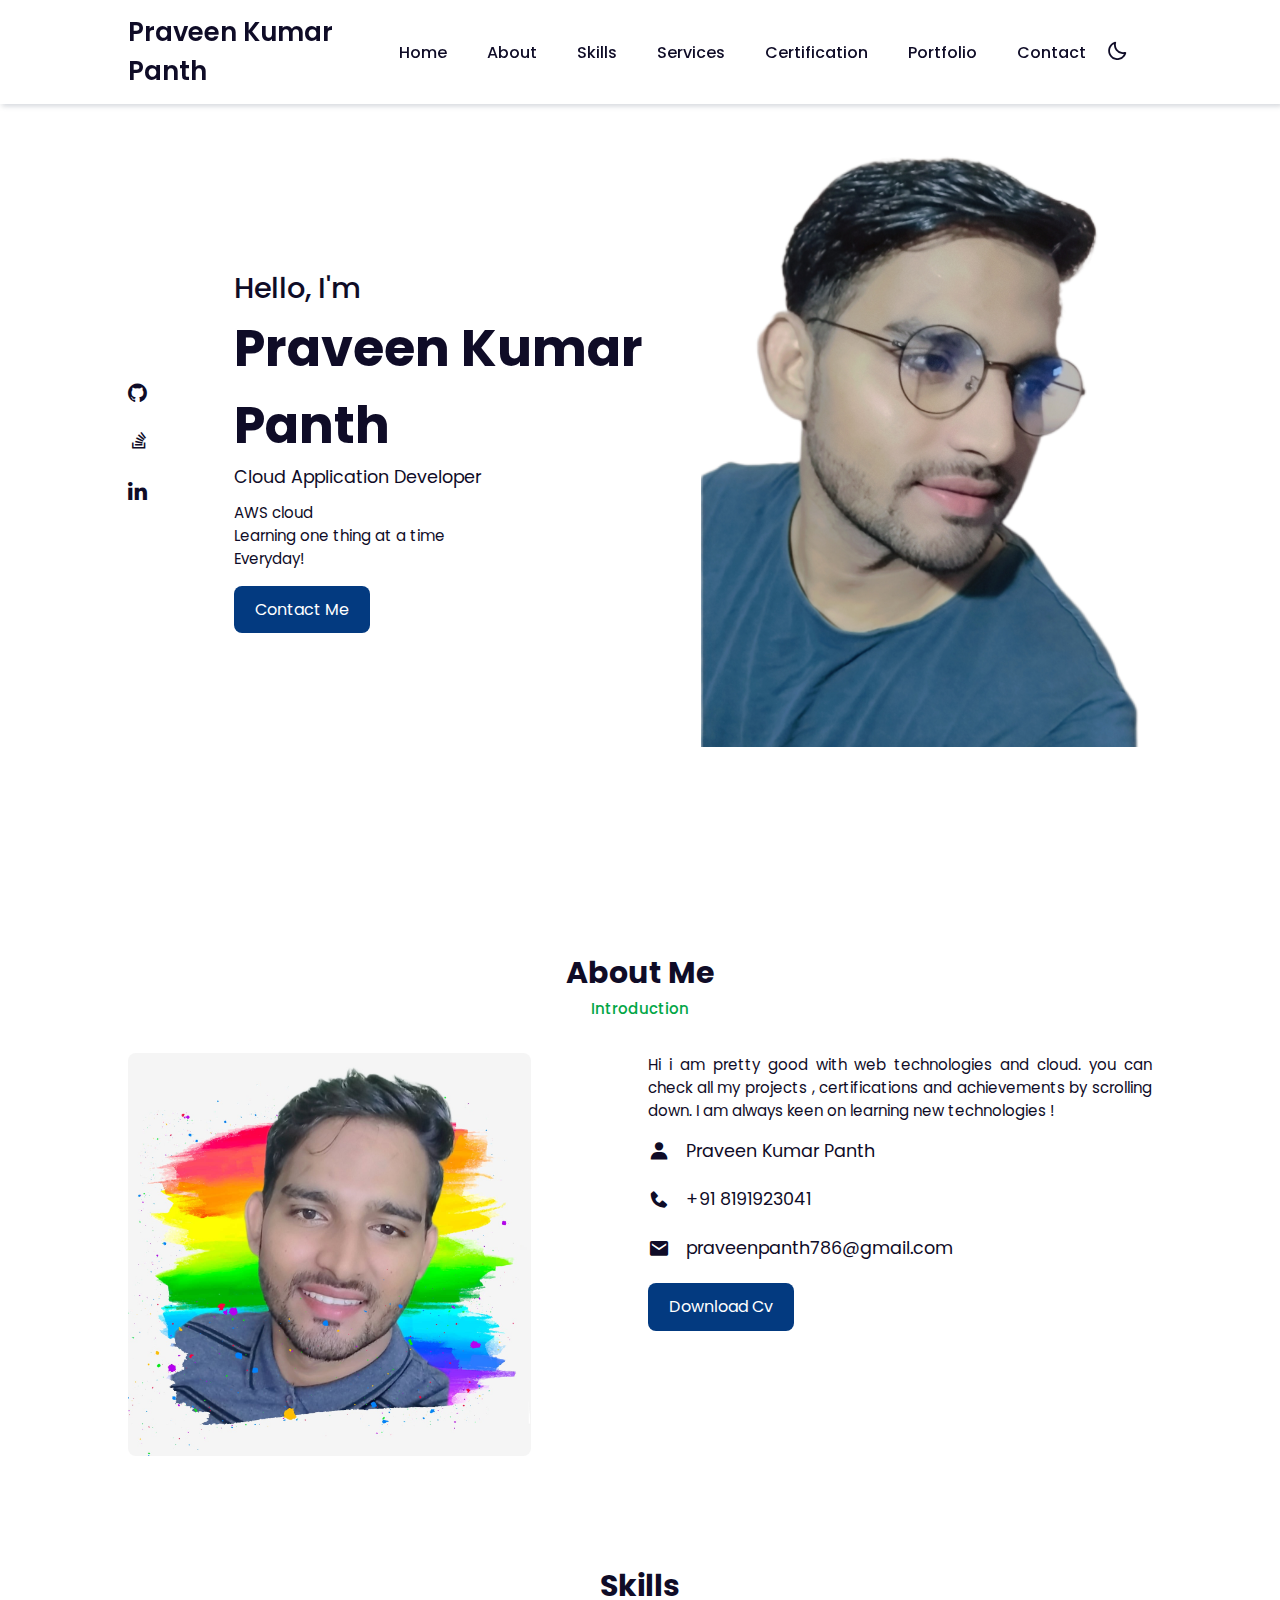
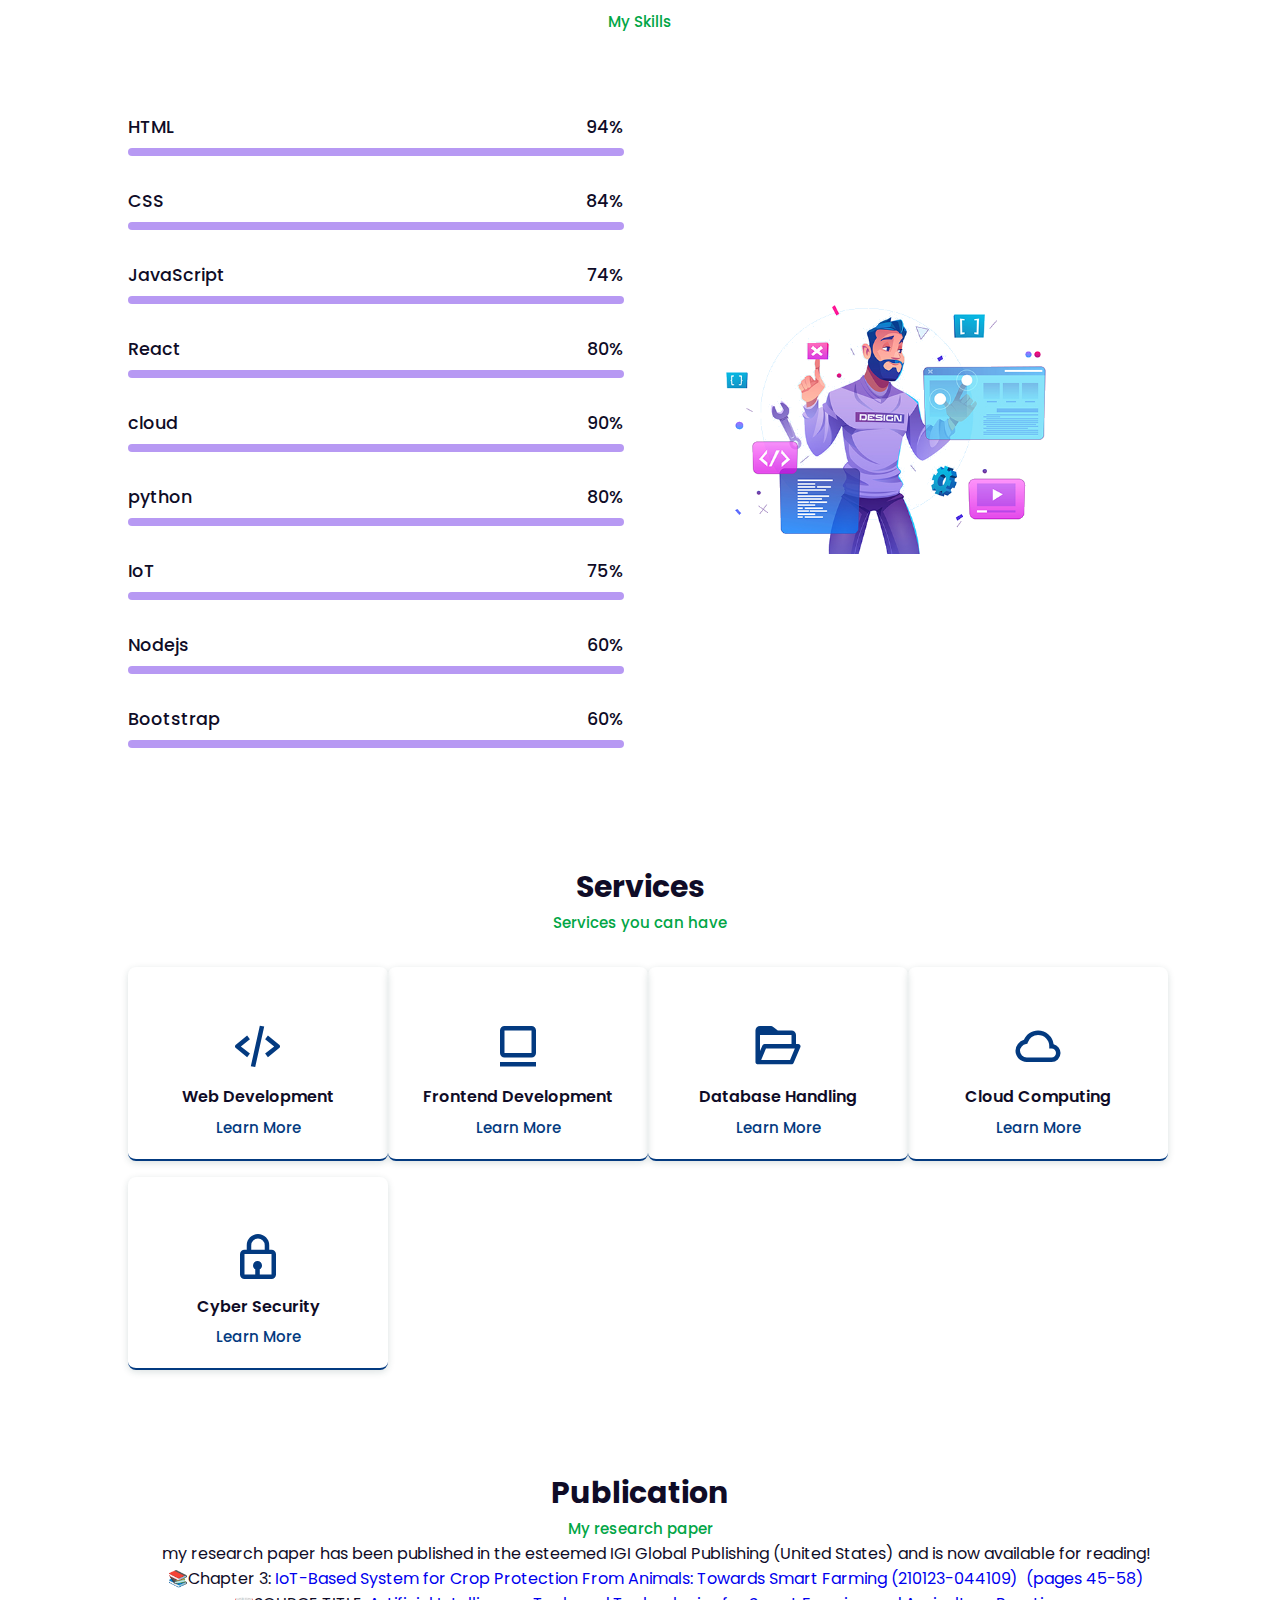
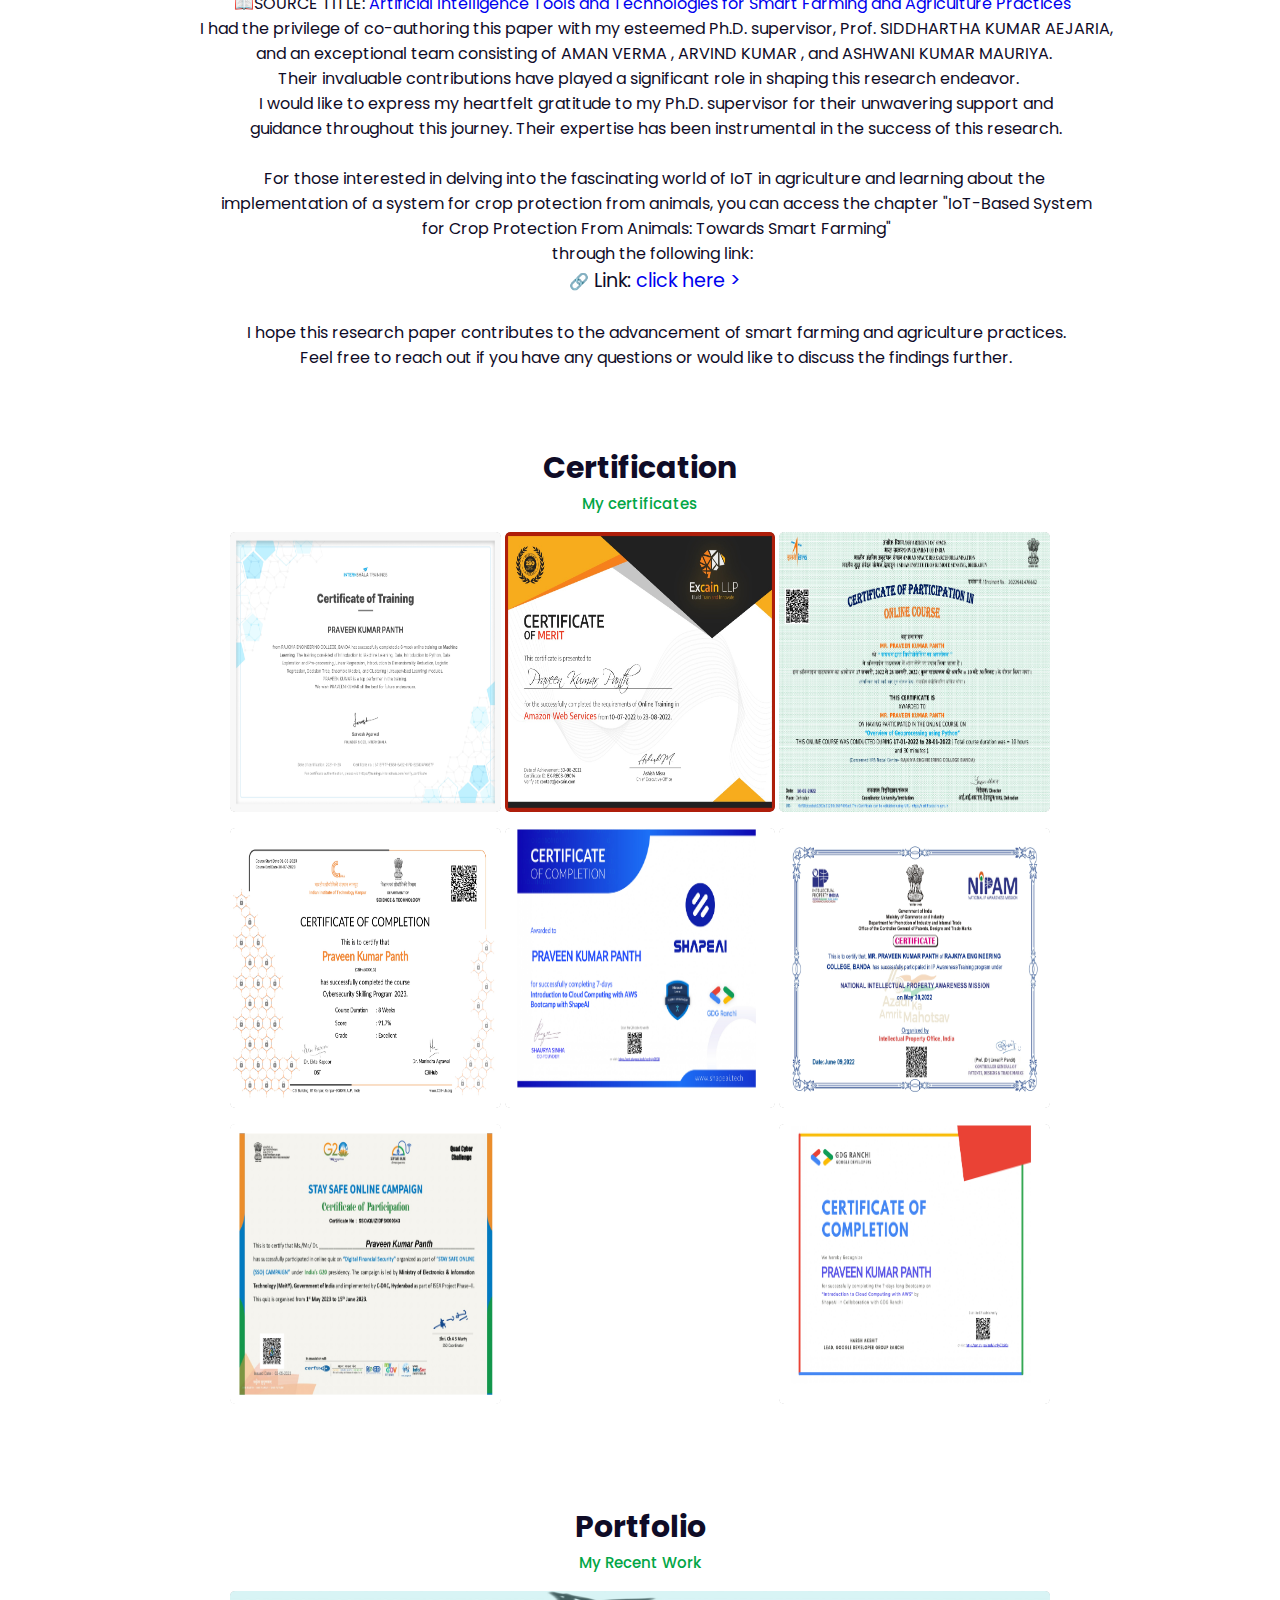
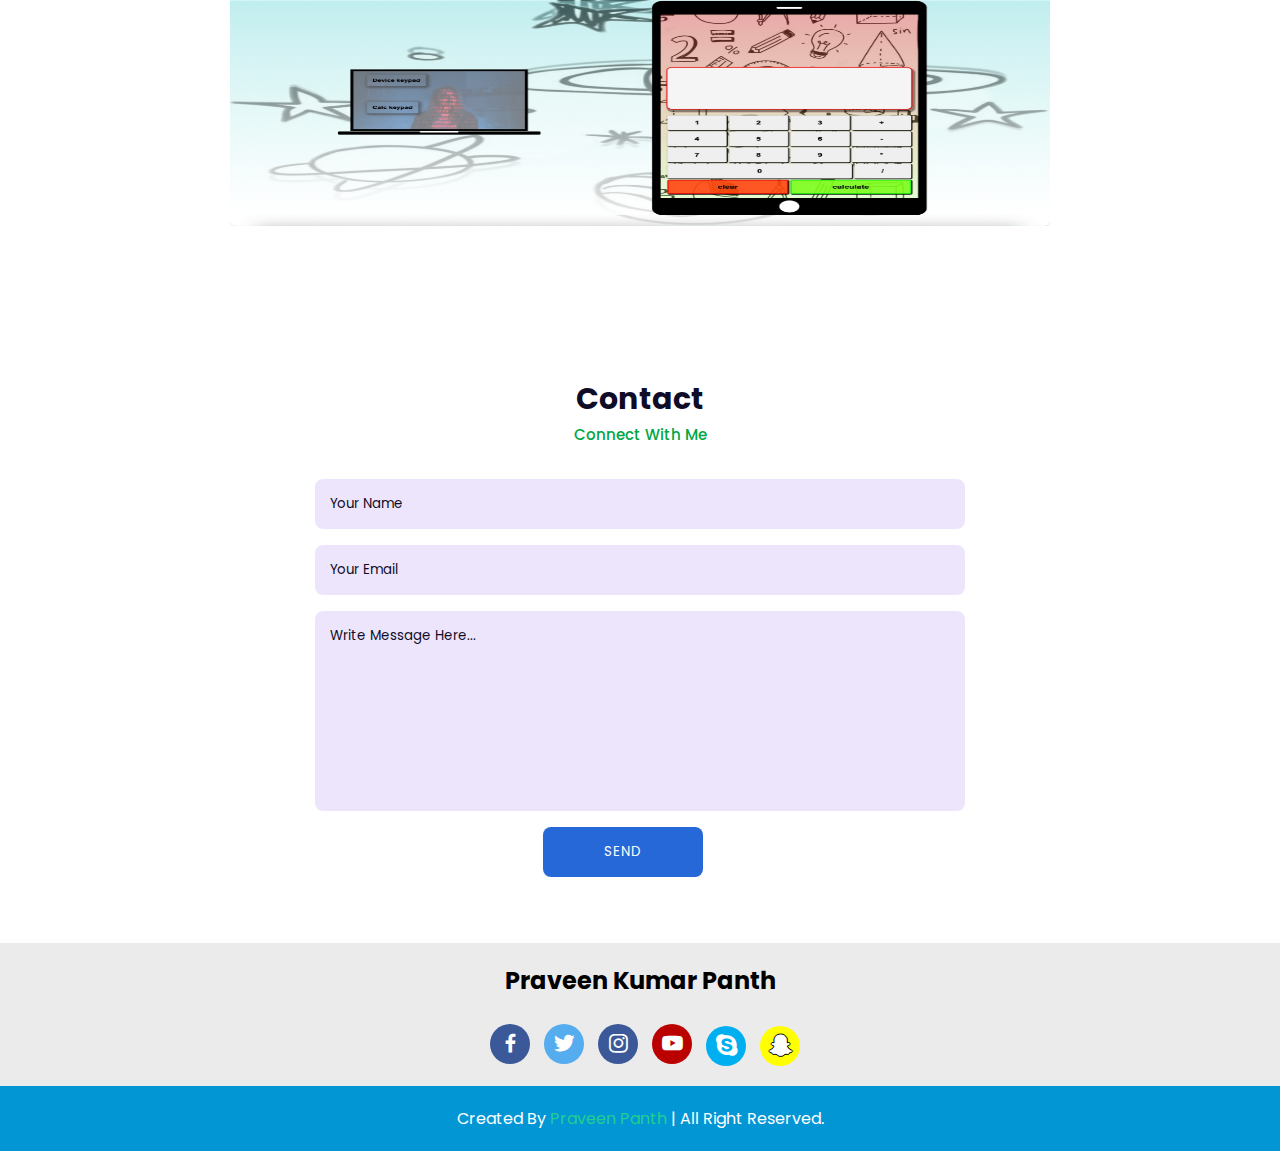
==== index.html @ 61c821ea "made some changes" ====
<!DOCTYPE html>
<html lang="en">

<head>
    <meta charset="UTF-8">
    <meta name="viewport" content="width=device-width, initial-scale=1.0">
    <title>Praveenpanth</title>
    <link rel="icon" href="logo.png" type="image/x-icon">
    <!-- Link To CSS -->
    <link rel="stylesheet" href="style.css">
    <!-- Box Icons -->
    <link rel="stylesheet" href="https://cdn.jsdelivr.net/npm/boxicons@latest/css/boxicons.min.css">
    <link rel="stylesheet" href="https://cdnjs.cloudflare.com/ajax/libs/font-awesome/4.7.0/css/font-awesome.min.css">

</head>

<body>
    <!-- Navbar -->
    <header>
        <a href="#" class="logo">Praveen Kumar Panth</a>

        <div class="bx bx-menu" id="menu-icon"></div>

        <ul class="navbar">
            <li><a href="#home">Home</a></li>
            <li><a href="#about">About</a></li>
            <li><a href="#skills">Skills</a></li>
            <li><a href="#services">Services</a></li>
            <!-- <li><a href="#publication">Publication</a></li> -->
            <li><a href="#certification">Certification</a></li>
            <li><a href="#portfolio">Portfolio</a></li>
            <li><a href="#contact">Contact</a></li>

            <div class="bx bx-moon" id="darkmode"></div>
            
        </ul>&nbsp;&nbsp;&nbsp;&nbsp;&nbsp;&nbsp;
        <!-- google translate -->
        <div id="google_translate_element">
            <script type="text/javascript">
                function googleTranslateElementInit() {
                new google.translate.TranslateElement({pageLanguage: 'en'}, 'google_translate_element');
            }
            </script><div/>
             <script type="text/javascript" src="//translate.google.com/translate_a/element.js?cb=googleTranslateElementInit"></script>
    </header>
    <!-- Home -->

    <section class="home" id="home">
        <div class="social">
            <a href="https://github.com/Praveenpanth786" target="_blank"><i class='fa fa-github'></i></a>
            <a href="https://stackoverflow.com/users/22591805/praveen-kumar-panth" target="_blank"><i
                    class='bx bxl-stack-overflow'></i></a>
            <a href="https://www.linkedin.com/in/praveen-panth-201a05214" target="_blank"><i
                    class='fa fa-linkedin'></i></a>
        </div>
        <div class="home-img">
            <img src="pp.png" alt="">
        </div>
        <div class="home-text">
            <span>Hello, I'm</span>
            <h1>Praveen Kumar Panth</h1>
            <h2>Cloud Application Developer</h2>
            <p>AWS cloud <br> Learning one thing at a time <br> Everyday!</p>
            <a href="#contact" class="btn">Contact Me</a>
        </div>

    </section>
    <!-- About -->
    <section class="about" id="about">
        <div class="heading">
            <h2>About Me</h2>
            <span>Introduction</span>
        </div>
        <!-- About Content -->
        <div class="about-container">
            <div class="about-img">
                <img src="dp.jpg" alt="">
            </div>
            <div class="about-text">
                <p>Hi i am pretty good with web technologies and cloud.
                    you can check all my projects , certifications and achievements by scrolling down.
                    I am always keen on learning new technologies ! </p>
                <div class="information">
                    <!-- Box 1 -->
                    <div class="info-box">
                        <i class='bx bxs-user'></i>
                        <span>Praveen Kumar Panth</span>
                    </div>
                    <!-- Box 2 -->
                    <div class="info-box">
                        <i class='bx bxs-phone'></i>
                        <span>+91 8191923041</span>
                    </div>
                    <!-- Box 3 -->
                    <div class="info-box">
                        <i class='bx bxs-envelope'></i>
                        <span>praveenpanth786@gmail.com</span>
                    </div>
                </div>
                <a href="praveen.pdf" download="" class="btn">Download Cv</a>
            </div>
        </div>
    </section>
    <!-- Skills -->
    <section class="skills" id="skills">
        <div class="heading">
            <h2>Skills</h2>
            <span>My Skills</span>
        </div>
        <!-- Skills Content -->
        <div class="skills-container">
            <div class="bars">
                <!-- Box 1 -->
                <div class="bars-box">
                    <h3>HTML</h3>
                    <span>94%</span>
                    <div class="light-bar"></div>
                    <div class="percent-bar html-bar "></div>
                </div>
                <!-- Box 2 -->
                <div class="bars-box">
                    <h3>CSS</h3>
                    <span>84%</span>
                    <div class="light-bar"></div>
                    <div class="percent-bar css-bar"></div>
                </div>
                <!-- Box 3 -->
                <div class="bars-box">
                    <h3>JavaScript</h3>
                    <span>74%</span>
                    <div class="light-bar"></div>
                    <div class="percent-bar js-bar"></div>
                </div>
                <!-- Box 4 -->
                <div class="bars-box">
                    <h3>React</h3>
                    <span>80%</span>
                    <div class="light-bar"></div>
                    <div class="percent-bar react-bar"></div>
                </div>
                <!-- Box 5 -->
                <div class="bars-box">
                    <h3>cloud</h3>
                    <span>90%</span>
                    <div class="light-bar"></div>
                    <div class="percent-bar sql-bar"></div>
                </div>
                 <!-- Box 6 -->
                 <div class="bars-box">
                    <h3>python</h3>
                    <span>80%</span>
                    <div class="light-bar"></div>
                    <div class="percent-bar react-bar"></div>
                </div>
                <div class="bars-box">
                    <h3>IoT</h3>
                    <span>75%</span>
                    <div class="light-bar"></div>
                    <div class="percent-bar mongo-bar"></div>
                </div>
                <div class="bars-box">
                    <h3>Nodejs</h3>
                    <span>60%</span>
                    <div class="light-bar"></div>
                    <div class="percent-bar node-bar"></div>
                </div>
               
                <div class="bars-box">
                    <h3>Bootstrap</h3>
                    <span>60%</span>
                    <div class="light-bar"></div>
                    <div class="percent-bar ruby-on-rails-bar"></div>
                </div>
            </div>
            <div class="skills-img">
                <img src="123.png" alt="">
            </div>
        </div>

    </section>
    <!-- Services -->
    <section class="services" id="services">
        <div class="heading">
            <h2>Services</h2>
            <span>Services you can have</span>
        </div>
        <div class="services-content">
            <!-- Box 1 -->
            <div class="services-box">
                <i class='bx bx-code-alt'></i>
                <h3>Web Development</h3>
                <a href="#">Learn More</a>
            </div>
            <!-- Box 2 -->
            <!--<div class="services-box">
                <i class='bx bx-server'></i>
                <h3>Backend Development</h3>
                <a href="#">Learn More</a>
            </div> -->
            <!-- Box 3 -->
            <div class="services-box">
                <i class='bx bx-card'></i>
                <h3>Frontend Development</h3>
                <a href="#">Learn More</a>
            </div>
            <!--Box 4 -->
            <div class="services-box">
                <i class='bx bx-folder-open'></i>
                <h3>Database Handling</h3>
                <a href="#">Learn More</a>
            </div>
            <!--Box 5 -->
            <div class="services-box">
                <i class='bx bx-cloud'></i>
                <h3>Cloud Computing</h3>
                <a href="#">Learn More</a>
            </div> 
            <!--Box 6-->
            <div class="services-box">
                <i class='bx bx-lock'></i>
                <h3>Cyber Security</h3>
                <a href="#">Learn More</a>
            </div>
        </div>
    </section>
    <!-- Praject Research  -->


    <section class="publication" id="publication">
        <div class="heading">
            <h2>Publication</h2>
            <span>My research paper </span>
        <!-- </div>
        <div class="project-container">
            <div class="project-img">
                <img src="research.jpg" alt="">
            </div> -->

        <div class="about-text">
        <pre>&nbsp;&nbsp;&nbsp;&nbsp;&nbsp;&nbsp;&nbsp;&nbsp;my research paper has been published in the esteemed IGI Global Publishing (United States) and is now available for reading!
        📚Chapter 3: <a href="https://www.igi-global.com/chapter/iot-based-system-for-crop-protection-from-animals/325568?camid=4v1/" target="_blank">IoT-Based System for Crop Protection From Animals: Towards Smart Farming (210123-044109)  (pages 45-58)</a>
        📖<u>SOURCE TITLE:</u> <a href="https://www.igi-global.com/book/artificial-intelligence-tools-technologies-smart/313957/" target="_blank"><u>Artificial Intelligence Tools and Technologies for Smart Farming and Agriculture Practices</a>  
        I had the privilege of co-authoring this paper with my esteemed Ph.D. supervisor, Prof. SIDDHARTHA KUMAR AEJARIA,
        and an exceptional team consisting of AMAN VERMA , ARVIND KUMAR , and ASHWANI KUMAR MAURIYA. 
        Their invaluable contributions have played a significant role in shaping this research endeavor.    
        I would like to express my heartfelt gratitude to my Ph.D. supervisor for their unwavering support and
        guidance throughout this journey. Their expertise has been instrumental in the success of this research.
            
        For those interested in delving into the fascinating world of IoT in agriculture and learning about the 
        implementation of a system for crop protection from animals, you can access the chapter "IoT-Based System
        for Crop Protection From Animals: Towards Smart Farming"
        through the following link:  
        🔗<big> Link: <a href="https://www.igi-global.com/chapter/iot-based-system-for-crop-protection-from-animals/325568?camid=4v1/" target="_blank">click here ></a></big> 
       
        I hope this research paper contributes to the advancement of smart farming and agriculture practices.
        Feel free to reach out if you have any questions or would like to discuss the findings further.
        </pre>
        


    <!-- Portfolio -->
    <section class="certification" id="certification">
        <div class="heading">
            <h2>Certification</h2>
            <span>My certificates</span>
        </div>
        <div class="certification-content">
            <div class="certification-img">
                <img src="Module1.jpg" alt="">
            </div>
            <div class="certification-img">
                <img src="Module2.jpg" alt="">
            </div>
            <div class="certification-img">
                <img src="Module3.jpg" alt="">
            </div>
            <div class="certification-img">
                <img src="Module4.jpg" alt="">
            </div>
            <div class="certification-img">
                <img src="Module5.jpg" alt="">
            </div>
            <div class="certification-img">
                <img src="Module6.jpg" alt="">
            </div>
            <div class="certification-img">
                <img src="Module7.jpg" alt="">
            </div>
            <div class="certification-img">
                <img src="Module8.jpg" alt="">
            </div>
        </div>
    </section>
    <section class="portfolio" id="portfolio">
        <div class="heading">
            <h2>Portfolio</h2>
            <span>My Recent Work</span>
        </div>
        <!-------------------------------------------------------------------------------->
        
        <!-- <div class="portfolio-content">
            <div class="portfolio-img">
                <img src="netflix.jpg" alt="">
                <div class="flip-info">
                    <h4>Netflix</h4>
                    <div class="techused">
                        <span>Tech used</span>
                        <p>React , Express , Node , Mongodb , Redux</p>
                    </div>
                    <div class="functionalities">
                        <span>Features</span>
                        <p>Login , Signup , Browse movies , Search movies , Stream movies</p>
                    </div>
                    <div class="livelink">
                        <span>Live link</span>
                        <a href="https://ayushkhadgi.github.io/Netflix-Frontend/" target="_blank">click here ></a>
                    </div>
                </div>
            </div>
            <div class="portfolio-img">
                <img src="weather.jpg" alt="">
                <div class="flip-info">
                    <h4>Weather</h4>
                    <div class="techused">
                        <span>Tech used</span>
                        <p>Reactjs , weatherAPI , autocompleteAPI , currentlocationI</p> -->
                    <!-- </div>
                    <div class="functionalities">
                        <span>Features</span>
                        <p>Weatherinfo , current location , Autocomplete</p>
                    </div>
                    <div class="livelink">
                        <span>Live link</span>
                        <a href="https://ayushkhadgi.github.io/WeatherApp/" target="_blank">click here ></a>
                    </div>
                </div>
            </div> -->
            <div class="portfolio-img">
                <img src="calc.jpg" alt="">
                <div class="flip-info">
                    <h4>Calculator</h4>
                    <div class="techused">
                        <span>Tech used</span>
                        <p> html , css , js</p>
                    </div>
                    <div class="functionalities">
                        <span>Features</span>
                        <p>Calculate , keyboards Type</p>
                    </div>
                    <div class="livelink">
                        <span>Live link</span>
                        <a href="https://praveenpanth786.github.io/Calculator/" target="_blank">click here ></a>
                    </div>
                </div>
            </div>
            <!------------------------------------------------------------------->
            <!-- <div class="portfolio-img">
                <img src="flight.jpg" alt="">
                <div class="flip-info">
                    <h4>Flight Widget</h4>
                    <div class="techused">
                        <span>Tech used</span>
                        <p>Reactjs , HTML , CSS , OPENSKY API</p>
                    </div>
                    <div class="functionalities">
                        <span>Features</span>
                        <p>Animations , Html , Css , React , js</p>
                    </div>
                    <div class="livelink">
                        <span>Live link</span>
                        <a href="https://abhishekgarfield.github.io/Flight-widget/" target="_blank">click here ></a>
                    </div>
                </div>
            </div>
            <div class="portfolio-img">
                <img src="chat.jpg" alt="">
                <div class="flip-info">
                    <h4>Chat app</h4>
                    <div class="techused">
                        <span>Tech used</span>
                        <p>Reactjs , css3 , jsx , streamchat ,nodejs ,expressjs</p>
                    </div>
                    <div class="functionalities">
                        <span>Features</span>
                        <p>Sign up , Login , Chat in a gaming group</p>
                    </div>
                    <div class="livelink">
                        <span>Live link</span>
                        <a href="https://abhishekgarfield.github.io/Chatting-app/" target="_blank">click here ></a>
                    </div>
                </div>
            </div>
            <div class="portfolio-img">
                <img src="employee.jpg" alt="">
                <div class="flip-info">
                    <h4>Employee portal</h4>
                    <div class="techused">
                        <span>Tech used</span>
                        <p>React , Express , Node , Mongodb , Redux </p>
                    </div>
                    <div class="functionalities">
                        <span>Features</span>
                        <p>Crud , Add employee , Remove employee , Update employee</p>
                    </div>
                    <div class="livelink">
                        <span>Live link</span>
                        <a href="https://garfieldemployee.netlify.app/" target="_blank">click here ></a>
                    </div>
                </div>
            </div>
            <div class="portfolio-img">
                <img src="h3logi.jpg" alt="">
                <div class="flip-info">
                    <h4>H3logisolutions</h4>
                    <div class="techused">
                        <span>Tech used</span>
                        <p>React , Express , Node , Mongodb , Redux </p>
                    </div>
                    <div class="functionalities">
                        <span>Features</span>
                        <p>Animations , Check website services</p>
                    </div>
                    <div class="livelink">
                        <span>Live link</span>
                        <a href="https://h3solutions.netlify.app/" target="_blank">click here ></a>
                    </div>
                </div>
            </div>
            <div class="portfolio-img">
                <img src="Zomato.jpg" alt="">
                <div class="flip-info">
                    <h4>Food order</h4>
                    <div class="techused">
                        <span>Tech used</span>
                        <p>React , Express , Node , Mongodb , Redux </p>
                    </div>
                    <div class="functionalities">
                        <span>Features</span>
                        <p>Find restaurants , Cousines , order cousines</p>
                    </div>
                    <div class="livelink">
                        <span>Live link</span>
                        <a href="https://abhishekgarfield.github.io/zomato_html/" target="_blank">click here ></a>
                    </div>
                </div>
            </div>
            <div class="portfolio-img">
                <img src="apple.jpg" alt="">
                <div class="flip-info">
                    <h4>Comercial website</h4>
                    <div class="techused">
                        <span>Tech used</span>
                        <p>React , Express , Node , Mongodb , Redux </p>
                    </div>
                    <div class="functionalities">
                        <span>Features</span>
                        <p>Light/dark mode , Browse various products , Product info , Create basket</p>
                    </div>
                    <div class="livelink">
                        <span>Live link</span>
                        <a href="https://abhishekgarfield.github.io/apple-react/" target="_blank">click here ></a>
                    </div>
                </div>
            </div>
            <div class="portfolio-img mobile ">
                <img src="tindernat.jpg" alt="">
                <div class="flip-info">
                    <h4>Tinder app</h4>
                    <div class="techused">
                        <span>Tech used</span>
                        <p>ReactNative , Express , Node , Mongodb , Redux </p>
                    </div>
                    <div class="functionalities">
                        <span>Features</span>
                        <p>Login , Signup , Swipe over users , Chat if match , Logout</p>
                    </div>
                    <div class="livelink">
                        <span>Repo link</span>
                        <a href="https://github.com/abhishekgarfield/Tinder-app" target="_blank">click here ></a>
                    </div>
                </div>
            </div>
            <div class="portfolio-img mobile ">
                <img src="DELIVEROO.jpg" alt="">
                <div class="flip-info">
                    <h4>Deliveroo</h4>
                    <div class="techused">
                        <span>Tech used</span>
                        <p>ReactNative , Express , Node , Mongodb , Redux </p>
                    </div>
                    <div class="functionalities">
                        <span>Features</span>
                        <p>select Restaurant , Add items to cart , Rmove from cart , Create bill</p>
                    </div>
                    <div class="livelink">
                        <span>Repo link</span>
                        <a href="https://github.com/abhishekgarfield/Deliveroo" target="_blank">click here ></a>
                    </div>
                </div>
            </div>
            <div class="portfolio-img mobile">
                <img src="UBER.jpg" alt="">
                <div class="flip-info">
                    <h4>Uber</h4>
                    <div class="techused">
                        <span>Tech used</span>
                        <p>ReactNative , Express , Node , Mongodb , Redux , Autocomplete api , Routing api</p>
                    </div>
                    <div class="functionalities">
                        <span>Features</span>
                        <p>Search locations , Autocomplete , Routing , Calculate bill</p>
                    </div>
                    <div class="livelink">
                        <span>Repo link</span>
                        <a href="https://github.com/abhishekgarfield/Uber-app" target="_blank">click here ></a>
                    </div>
                </div>
            </div> -->

        </div>
    </section>
    <!-- Contact -->
    <section class="contact" id="contact">
        <div class="heading">
            <h2>Contact</h2>
            <span>Connect With Me</span>
        </div>
        <div class="contact-form">
            <form action="https://sheetdb.io/api/v1/m3zalddv3abjw" method="post" id="sheetdb-form">
                <input type="text" placeholder="Your Name" required name="data[name]">
                <input type="email" name="data[email]" required placeholder="Your Email">
                <textarea cols="30" name="data[message]" required rows="10"
                    placeholder="Write Message Here..."></textarea>
                <input type="submit" value="Send" class="contact-button" name="submit">
                <p></p>
            </form>
        </div>
    </section>
    <!-- Footer -->
    <div class="footer">
        <h2>Praveen Kumar Panth</h2>
        <div class="footer-social">
            <a href="https://www.facebook.com/praveenpanth?mibextid=ZbWKwL" target="_blank"><i class='bx bxl-facebook'
                    style="background-color: #3B5998;color: white;"></i></a>
            <a href="https://twitter.com/Praveenpanth123" target="_blank"><i class='bx bxl-twitter'
                    style="background-color: #55ACEE ;color: white "></i></a>
            <a href="https://www.instagram.com/praveen.panth_official/" target="_blank"><i class='bx bxl-instagram'
                    style="background-color: #3B5998 ;color: white "></i></a>
            <a href="https://www.youtube.com/channel/UCRIQGNTkTnRC8omRGvKH7xw" target="_blank"><i class='bx bxl-youtube'
                    style="background-color: #bb0000 ;color: white "></i></a>
            <a href="https://join.skype.com/invite/vh19Vdk0cRmK" target="_blank"><i class='fa fa-skype'
                    style="background-color: #00aff0 ;color: white "></i></a>
            <a href="https://www.snapchat.com/add/praveenpanth786?share_id=feD-LkiJv2k&locale=en-IN"
                target="_blank"><i class='fa fa-snapchat-ghost'
                    style="background-color: yellow;color: white;text-shadow: -1px 0 black, 0 1px black, 1px 0 black, 0 -1px black;"
                    target="_blank"></i></a>
        </div>

    </div>
    <!-- Copyright  -->
    <div class="copyright">
        <p>Created By <a href="">Praveen Panth</a> | All Right Reserved.</p>
    </div> 



    <!-- Link To JS -->
    <script src="script.js" type="application/javascript"></script>
</body>

</html>
---- style.css ----
/* Google Fonts */
@import url("https://fonts.googleapis.com/css2?family=Poppins:wght@200;300;400;500;600;700&display=swap");
* {
  margin: 0;
  padding: 0;
  box-sizing: border-box;
  list-style: none;
  text-decoration: none;
  scroll-behavior: smooth;
  scroll-padding-top: 2rem;
  font-family: "Poppins", sans-serif;
}
:root {
  --main-color: #033a80;
  --bg-color: #fff;
  --text-color: #0f0c27;
  --hover: hsl(260, 100%, 51%);
 
  --big-font: 3.2rem;
  --medium-font: 1.8rem;
  --p-font: 0.941rem;
}
section {
  padding: 50px 10%;
}
body.active {
  --text-color: #fff;
  --bg-color: #0f0c27;
}
body {
  background: var(--bg-color);
  color: var(--text-color);
}
*::selection {
  color: var(--bg-color);
  background: var(--main-color);
}
.heading {
  text-align: center;
}
.heading h2 {
  font-size: 30px;
}
 
.heading span {
  font-size: var(--p-font);
  color: rgb(2, 166, 70);
}
header {
  position: fixed;
  width: 100%;
  top: 0;
  right: 0;
  z-index: 1000;
  display: flex;
  align-items: center;
  justify-content: space-between;
  background: var(--bg-color);
  padding: 13px 10%;
  transition: 0.2s;
  box-shadow: -3px -3px 7px #ffffff73,
				2px 2px 5px rgba(94, 104, 121, 0.288);
}
header.shadow {
  box-shadow: 0 0 4px rgb(14 55 54 / 15%);
}
.logo {
  font-size: 1.61rem;
  font-weight: 600;
  color: var(--text-color);
}
.navbar {
  display: flex;
}
.navbar a {
  font-size: 1rem;
  padding: 10px 20px;
  color: var(--text-color);
  font-weight: 500;
}
.navbar a:hover {
  color: var(--hover);
}
#menu-icon {
  font-size: 25px;
  cursor: pointer;
  z-index: 10001;
  display: none;
}
#darkmode {
  font-size: 22px;
  cursor: pointer;
}
#google_translate_element { 
  font-size: 20px;
  cursor: pointer;
  z-index: 500;
  display: smaller;
}
.home {
  position: relative;
  width: 100%;
  min-height: 100vh;
  display: grid;
  grid-template-columns: 0.2fr 1fr 1fr;
  align-items: center;
  gap: 1rem;
}
.home-img {
  order: 3;
}
.home-img img {
  width: 100%;
}
.home-text span {
  font-size: var(--medium-font);
  font-weight: 500;
}
.home-text h1 {
  font-size: var(--big-font);
}
.home-text h2 {
  font-size: 1.1rem;
  font-weight: 400;
}
.home-text p {
  font-size: var(--p-font);
  font-weight: 400;
  margin: 0.7rem 0 1rem;
}
.social {
  display: flex;
  flex-direction: column;
}
.social a {
  margin-bottom: 1rem;
  font-size: 22px;
  color: var(--text-color);
}
.social a:hover {
  color: var(--hover);
}
.btn {
  display: inline-block;
  background: var(--main-color);
  color: #fff;
  padding: 0.7rem 1.3rem;
  border-radius: 0.5rem;
}
.btn:hover {
  background: var(--hover);
}
 

.about-container {
  display: grid;
  grid-template-columns: repeat(2, 1fr);
  gap: 1rem;
  margin-top: 2rem;
}
 
.about-img img {
  width: 80%;
  border-radius: 0.5rem;
}
.about-text p {
  font-size: var(--p-font);
  font-weight: 400;
  text-align: justify;
}
.information {
  margin: 1rem 0 1.4rem;
}
.information .info-box {
  display: flex;
  align-items: center;
  margin-bottom: 1.4rem;
}
.information .info-box .bx {
  font-size: 22px;
}
.information .info-box span {
  font-weight: 400;
  margin-left: 1rem;
}
.skills-container {
  display: grid;
  grid-template-columns: repeat(2, 1fr);
  align-items: center;
  gap: 2rem;
  margin-top: 4rem;
}
.skills-img img {
  width: 80%;
  padding-left: 4rem;
  object-position: center;
}
.bars-box {
  position: relative;
  display: flex;
  justify-content: space-between;
  align-items: center;
  padding: 1rem 0;
  margin-bottom: 1rem;
}
.bars-box h3,
span {
  font-size: 1.1rem;
  font-weight: 500;
}
.light-bar {
  position: absolute;
  bottom: 0;
  left: 0;
  width: 100%;
  height: 0.5rem;
  background: hsla(260, 100%, 44%, 0.4);
  border-radius: 0.5rem;
}
.percent-bar {
  position: absolute;
  bottom: 0;
  left: 0;
  height: 0.5rem;
  background: var(--main-color);
  border-radius: 0.5rem;
}
@keyframes percent{
  0%{width: 0%;}
  50%{width: 30%;}
  100%{width:94%;}
}
@keyframes percent1{
  0%{width: 0%;}
  50%{width: 30%;}
  100%{width:84%;}
}
@keyframes percent2{
  0%{width: 0%;}
  50%{width: 30%;}
  100%{width:74%;}
}
@keyframes percent3{
  0%{width: 0%;}
  50%{width: 30%;}
  100%{width:80%;}
}
@keyframes percent4{
  0%{width: 0%;}
  50%{width: 30%;}
  100%{width:70%;}
}
@keyframes percent5{
  0%{width: 0%;}
  50%{width: 25%;}
  100%{width:90%;}
}
@keyframes percent6{
  0%{width: 0%;}
  50%{width: 30%;}
  100%{width:70%;}
}
@keyframes percent7{
  0%{width: 0%;}
  50%{width: 30%;}
  100%{width:60%;}
}
@keyframes percent8{
  0%{width: 0%;}
  50%{width: 30%;}
  100%{width:60%;}
}
@keyframes percent9{
  0%{width: 0%;}
  50%{width: 30%;}
  100%{width:60%;}
}
.activebar
{
  animation-timing-function:linear;
  animation-duration: 2s;
  animation-iteration-count: 1;
  transition: 0.2s all;
  animation-fill-mode: forwards;
}

.services-content {
  display: grid;
  grid-template-columns: repeat(auto-fit, minmax(200px, auto));
  justify-content: center;
  gap: 1rem;
  margin-top: 2rem;
}
.services-box {
  padding: 20px;
  width: 260px;
  transition: 0.1s all;
  display: flex;
  flex-direction: column;
  align-items: center;
  text-align: center;
  border-radius: 0.5rem;
  border-bottom: 2px solid var(--main-color);
  box-shadow: 0 2px 7px rgb(14 55 54 / 15%);
}
.services-box:hover{
 background-color: #02225a;
 
}

.services-box h3 {
  font-size: 1rem;
  font-weight: 600;
  margin: 0.7rem 0 0.4rem;
}
.services-box:hover h3{
  color: #fff;
}
.services-box .bx {
  padding-top: 2rem;
  font-size: 54px;
  color: var(--main-color);
}
.services-box:hover .bx{
  color: #22cf91;
}
.services-box a {
  color: var(--main-color);
  font-size: var(--p-font);
  font-weight: 500;
}
.services-box:hover a{
  color: #8b8a8f;
}

/* .project-container {
  display: grid;
  grid-template-columns: repeat(2, 1fr);
  gap: 1rem;
  margin-top: 2rem;
} */
 
/* .project-img img {
  width: 90%;
  border-radius: 1.5rem;
} */
/* .about-text p {
  font-size: var(--p-font);
  font-weight: 400;
  text-align: justify;
} */



.portfolio-content ,.certification-content{
  display: flex;
 
 flex-direction: row;
 flex-wrap: wrap;
 justify-content: space-between;
  position: relative;
  
}
.portfolio-img , .certification-img {
  display: flex;
  height: auto;
 min-height: 235px;
  flex:0 0 33%;
  border-radius: 0.5rem;
  margin-top: 1rem;
  position: relative;
  perspective: 1000px;
  text-align: center;
  border-radius: 5px;
  transition: transform 0.6s;
  transform-style: preserve-3d;
}

.techused{
  display: flex;
  flex-direction: row;
  text-align: left;
  color: var( white);
}
.techused span{
  display: flex;
  flex: 0 0 30%;
  margin: 0rem;
  
  color: #0cea99;
}
.livelink ,.functionalities{
  display: flex;
  flex-direction: row;
  color: var( white);
  text-align: left;
  margin-top: 10px;
}
.livelink span ,.functionalities span{
  display: flex;
  flex: 0 0 30%;  color: #0af19c;
  font-weight: 500;
  margin: 0rem;
}
.livelink a{
  color: rgb(14, 199, 216);
  display: flex;
  align-items: center;
}
.flip-info h4{
  font-size: 20px;
  margin-bottom: 10px;
}



.certification-img {
  min-height: 280px;
  overflow: hidden;
}
.mobile{
  display: flex;
  min-height: 700px;
}
.portfolio-img.mobile img{
  display: flex;
  margin: auto;
}
.portfolio-img img , .certification-img img{
  width: 100%;
  height: 100%;
  border-radius: 5px;
  display: block;
  background-color: #bbb;
  backface-visibility: hidden;
  position: absolute;
}
.portfolio-img .flip-info{
  width: 100%;
  height: 100%;
  border-radius: 5px;
  padding: 10px 20px;
  display: flex;
  flex-direction: column;
  position: absolute;
  -webkit-backface-visibility: hidden;
  backface-visibility: hidden;
  background-color: #1e69cb;
  color: white;
  transform: rotateY(180deg);
}
.certification-img img:hover{
  transform: scale(1.1);
  transition: 1s;
  cursor: pointer;
}
.portfolio-img:hover{
  transform: rotateY(180deg);
}
.contact-form {
  display: grid;
  place-items: center;
  margin-top: 2rem;
}
.contact-form form {
  display: flex;
  flex-direction: column;
  width: 650px;
}
form input,
textarea {
  padding: 15px;
  border-radius: 0.5rem;
  width: 100%;
  border: none;
  outline: none;
  background: hsla(260, 100%, 44%, 0.1);
  margin-bottom: 1rem;
  color: var(--text-color);
}
form input::placeholder,
textarea::placeholder {
  color: var(--text-color);
}
form textarea {
  resize: none;
  height: 200px;
}
.contact-button {
  width: 160px;
  cursor: pointer;
  background: #2768d9;
  color: #fff;
  justify-content: center;
  text-transform: uppercase;
  letter-spacing: 1px;
  margin-left: 35%;
}
.contact-button:hover {
  background: var(--hover);
}
.footer {
  display: grid;
  place-items: center;
  padding: 20px;
  background: #ebebeb;
  color: #000;
}
.footer h2 {
  font-size: 1.5rem;
  margin-bottom: 1.6rem;
}
.footer-social a i{
  color: rgb(10, 26, 208);
  font-size: 25px;
  margin-left: 10px;
  text-align: center;
  line-height: 40px;
  background-color: #fff;
  border-radius: 50%;
  width: 40px;
  height: 40px;
  transition: 0.3s all;
}
.footer-social a i:hover{
  transform: scale(1.1);
  
}
.copyright {
  padding: 20px;
  background: rgb(2, 150, 213);
  text-align: center;
  color: #fff;
}
.copyright a{
  color: #22cf91;
}
.flip-info :nth-of-type(div)
{
  background-color: #22cf91;
}
/* Making Responsive */
@media (max-width: 991px) {
  header {
    padding: 18px 4%;
  }
  .portfolio-content .portfolio-img ,.certification-content .certification-img{
    flex: 0 0 49%;
   }
  section {
    padding: 50px 4%;
  }
}
@media (max-width: 881px) {
  :root {
    --big-font: 2.7rem;
    --medium-font: 1.4rem;
  }
}
@media (max-width: 768px) {
  :root {
    --big-font: 2.4rem;
    --medium-font: 1.2rem;
  }
  header {
    padding: 11px 4%;
  }
  .portfolio-content,.certification-content{
    justify-content: center;
  }
  .portfolio-content .portfolio-img ,.certification-content .certification-img{
    flex: 0 0 45%;
   }
  #menu-icon {
    display: initial;
    color: var(--text-color);
  }
  header .navbar {
    position: absolute;
    top: -500px;
    left: 0;
    right: 0;
    display: flex;
    flex-direction: column;
    background: var(--bg-color);
    box-shadow: 0 4px 4px rgb(0 0 0 / 10%);
    transition: 0.2s ease;
    text-align: center;
  }
  .navbar.active {
    top: 100%;
  }
  .navbar a {
    padding: 1.5rem;
    display: block;
    background: var(--bg-color);
  }
  #darkmode {
    position: absolute;
    top: 1.4rem;
    right: 2rem;
  }
  .scroll-down {
    display: none;
  }
  .home {
    grid-template-columns: 0.5fr 3fr;
  }
  .home-text {
    grid-column: 1/3;
    padding-left: 1.4rem;
  }
  .home-img {
    order: initial;
  }
  .about-container {
    grid-template-columns: 1fr;
  }
  .about-img {
    display: flex;
    justify-content: center;
  }
  .skills-container {
    grid-template-columns: 1fr;
  }
  .skills-img img {
    padding-left: 0;
  }
  .skills-img {
    padding-top: 2rem;
    display: flex;
    justify-content: center;
  }
  .contact-form form{
    width: 300px;
  }
  .contact-button{
    margin-left: 25%;
  }
}

@media (max-width: 768px) {
  .portfolio-content .portfolio-img ,.certification-content .certification-img{
    flex: 0 0 90%;
   }
   .portfolio-content,.certification-content{
    justify-content: center;
  }
 
}
@media (max-width: 480px){
  .portfolio-img .flip-info {
    font-size: 13px;
  }
  .portfolio-img .flip-info span{
    font-size: 13px;
  }
}
@media (max-width: 340px) {
  :root {
    --big-font: 1.7rem;
    --medium-font: 1.1rem;
  }
  .home-text span {
    font-size: 1rem;
  }
  .home-text h2 {
    font-size: 0.9rem;
    font-weight: 500;
  }
  .information .info-box span {
    font-size: 1rem;
  }
  .portfolio-content,.certification-content{
    justify-content: center;
  }
  .portfolio-content .portfolio-img ,.certification-content .certification-img{
   flex: 0 0 90%;
   margin: auto;
  }
  .contact-form form{
    width: 300px;
  }
  .contact-button{
    margin-left: 25%;
  }
}
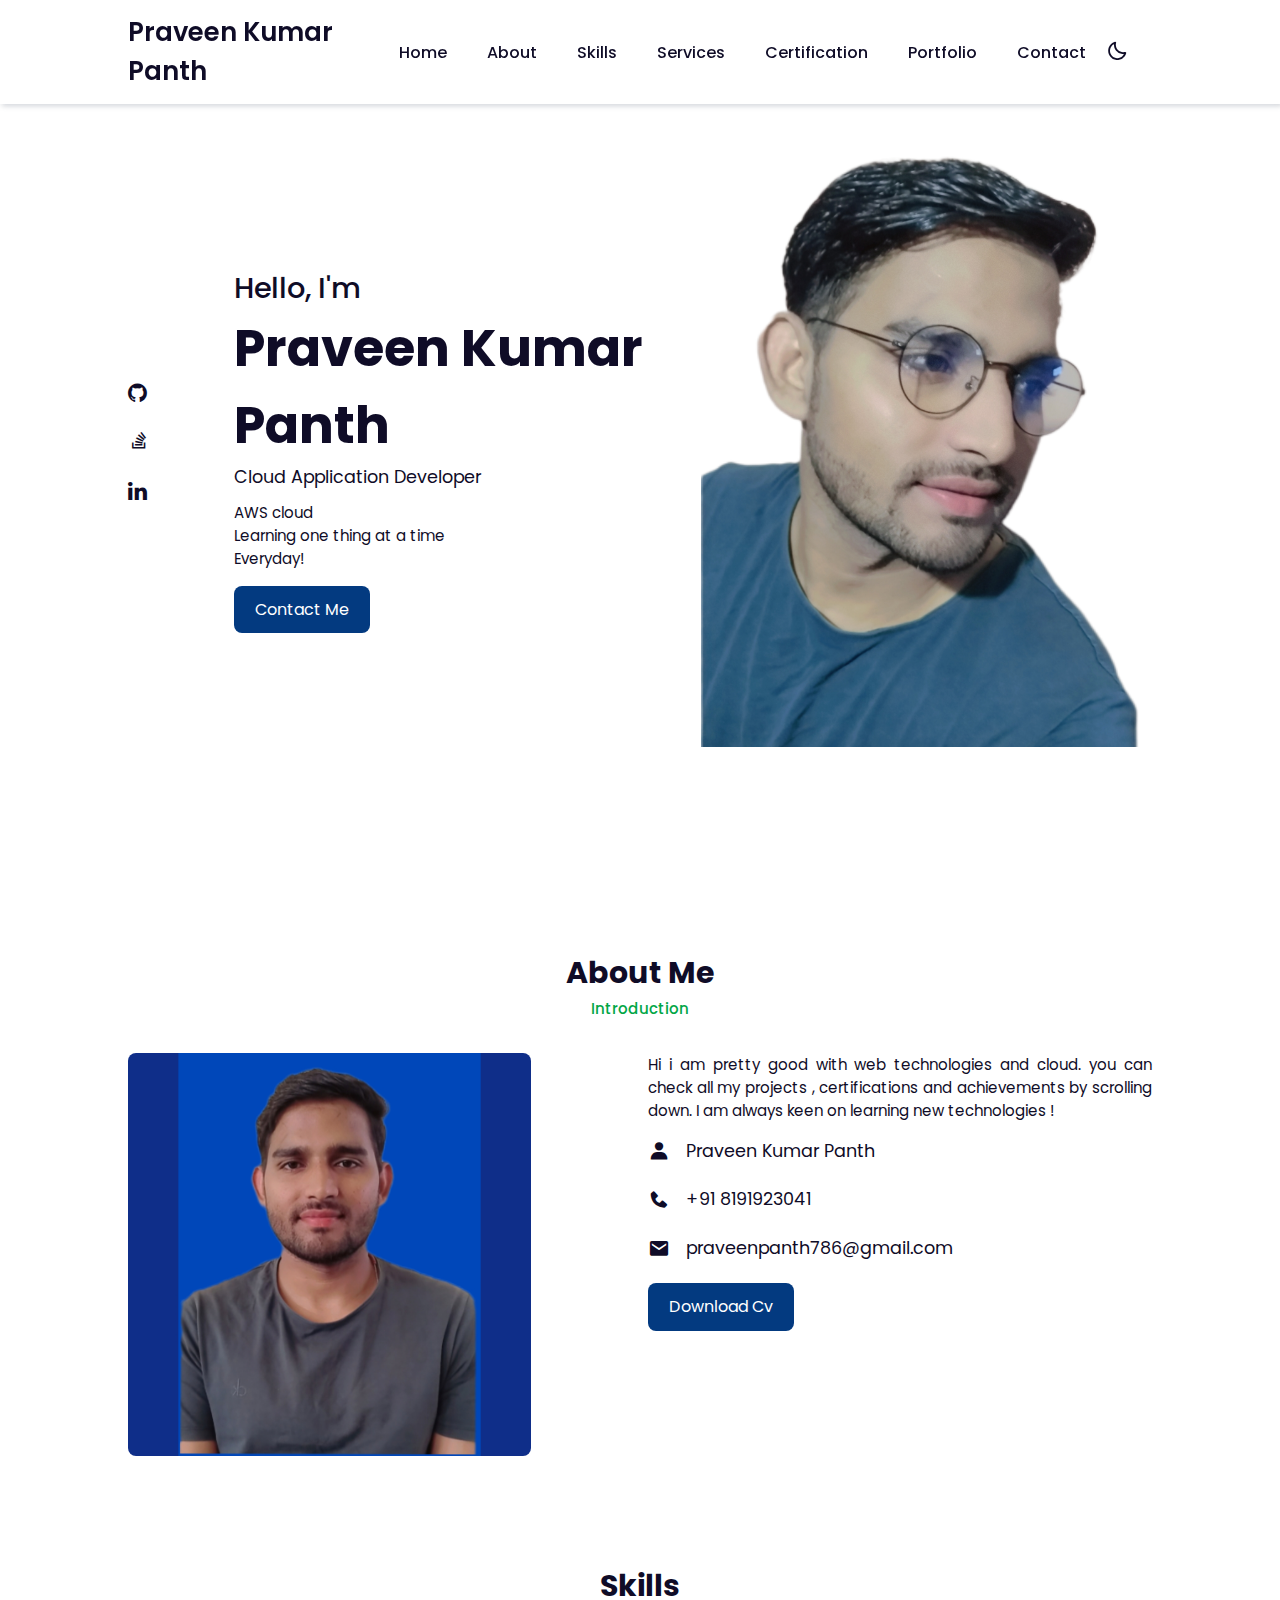
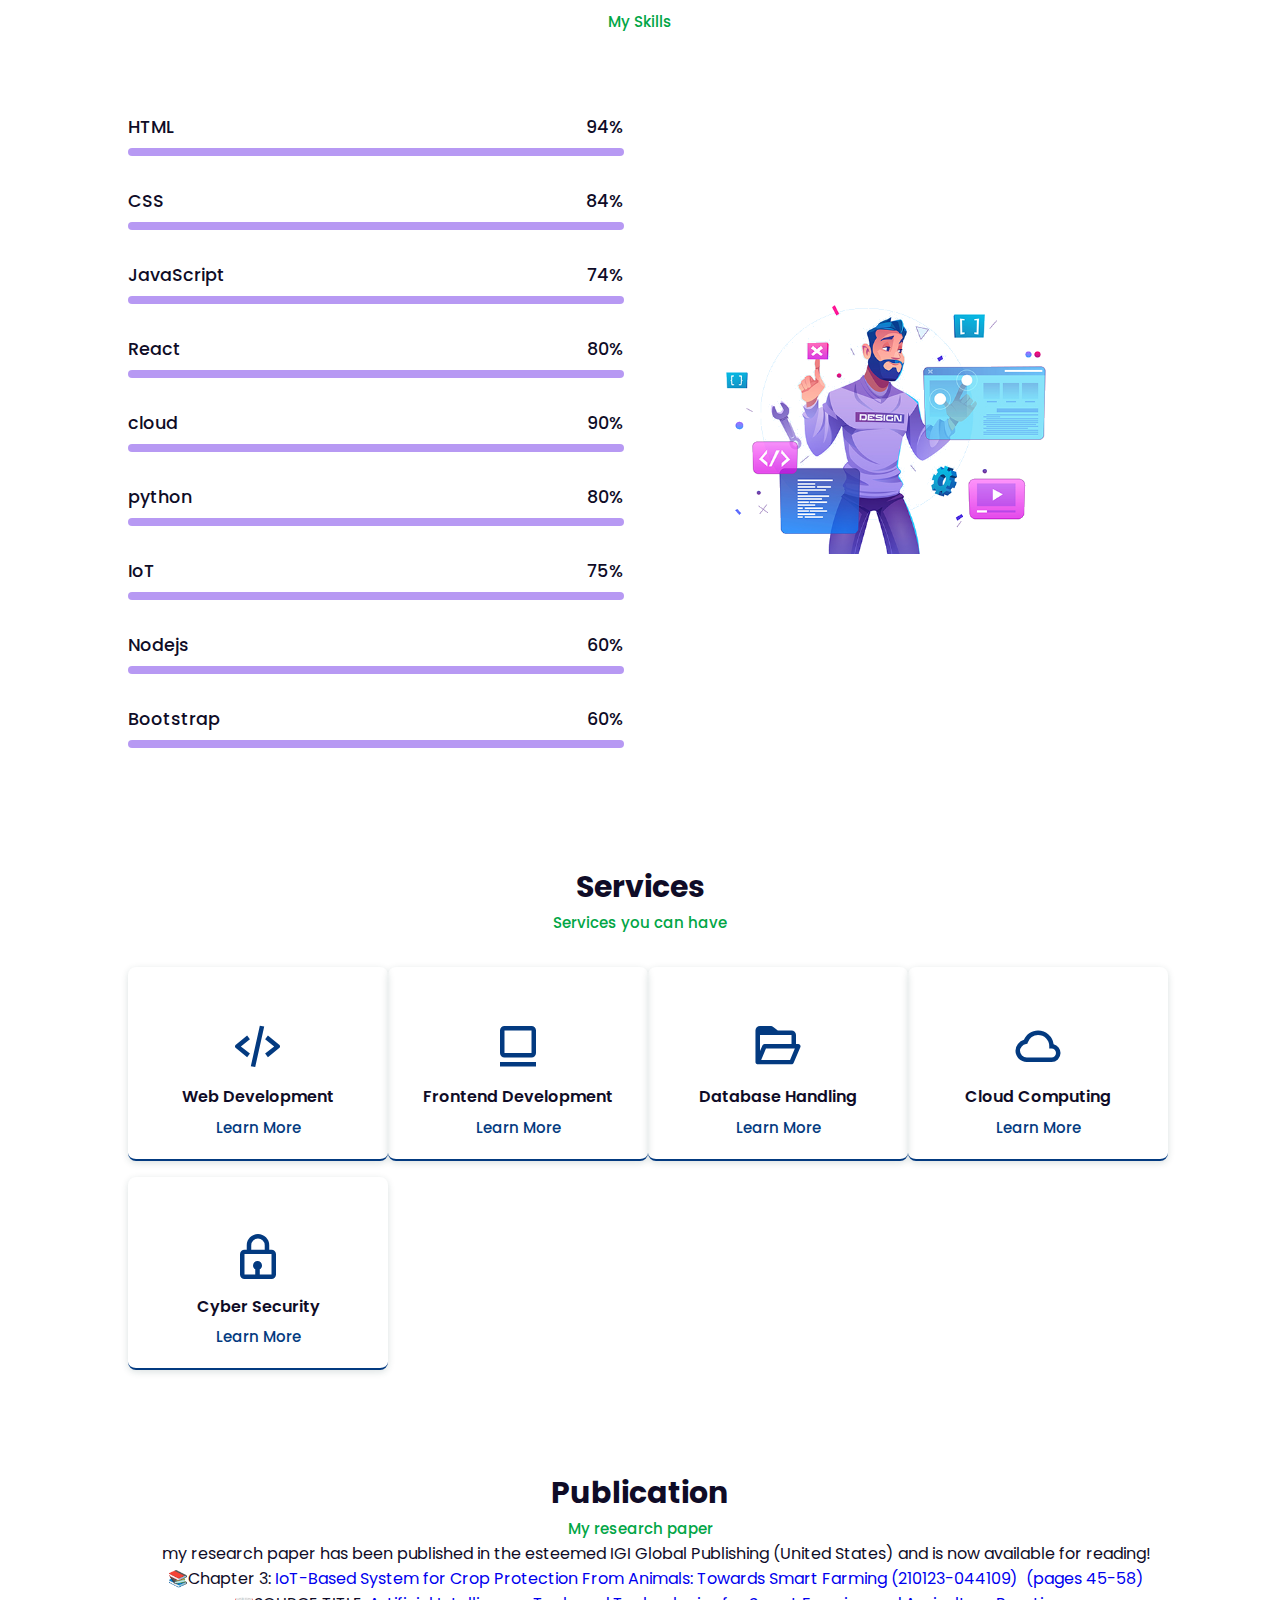
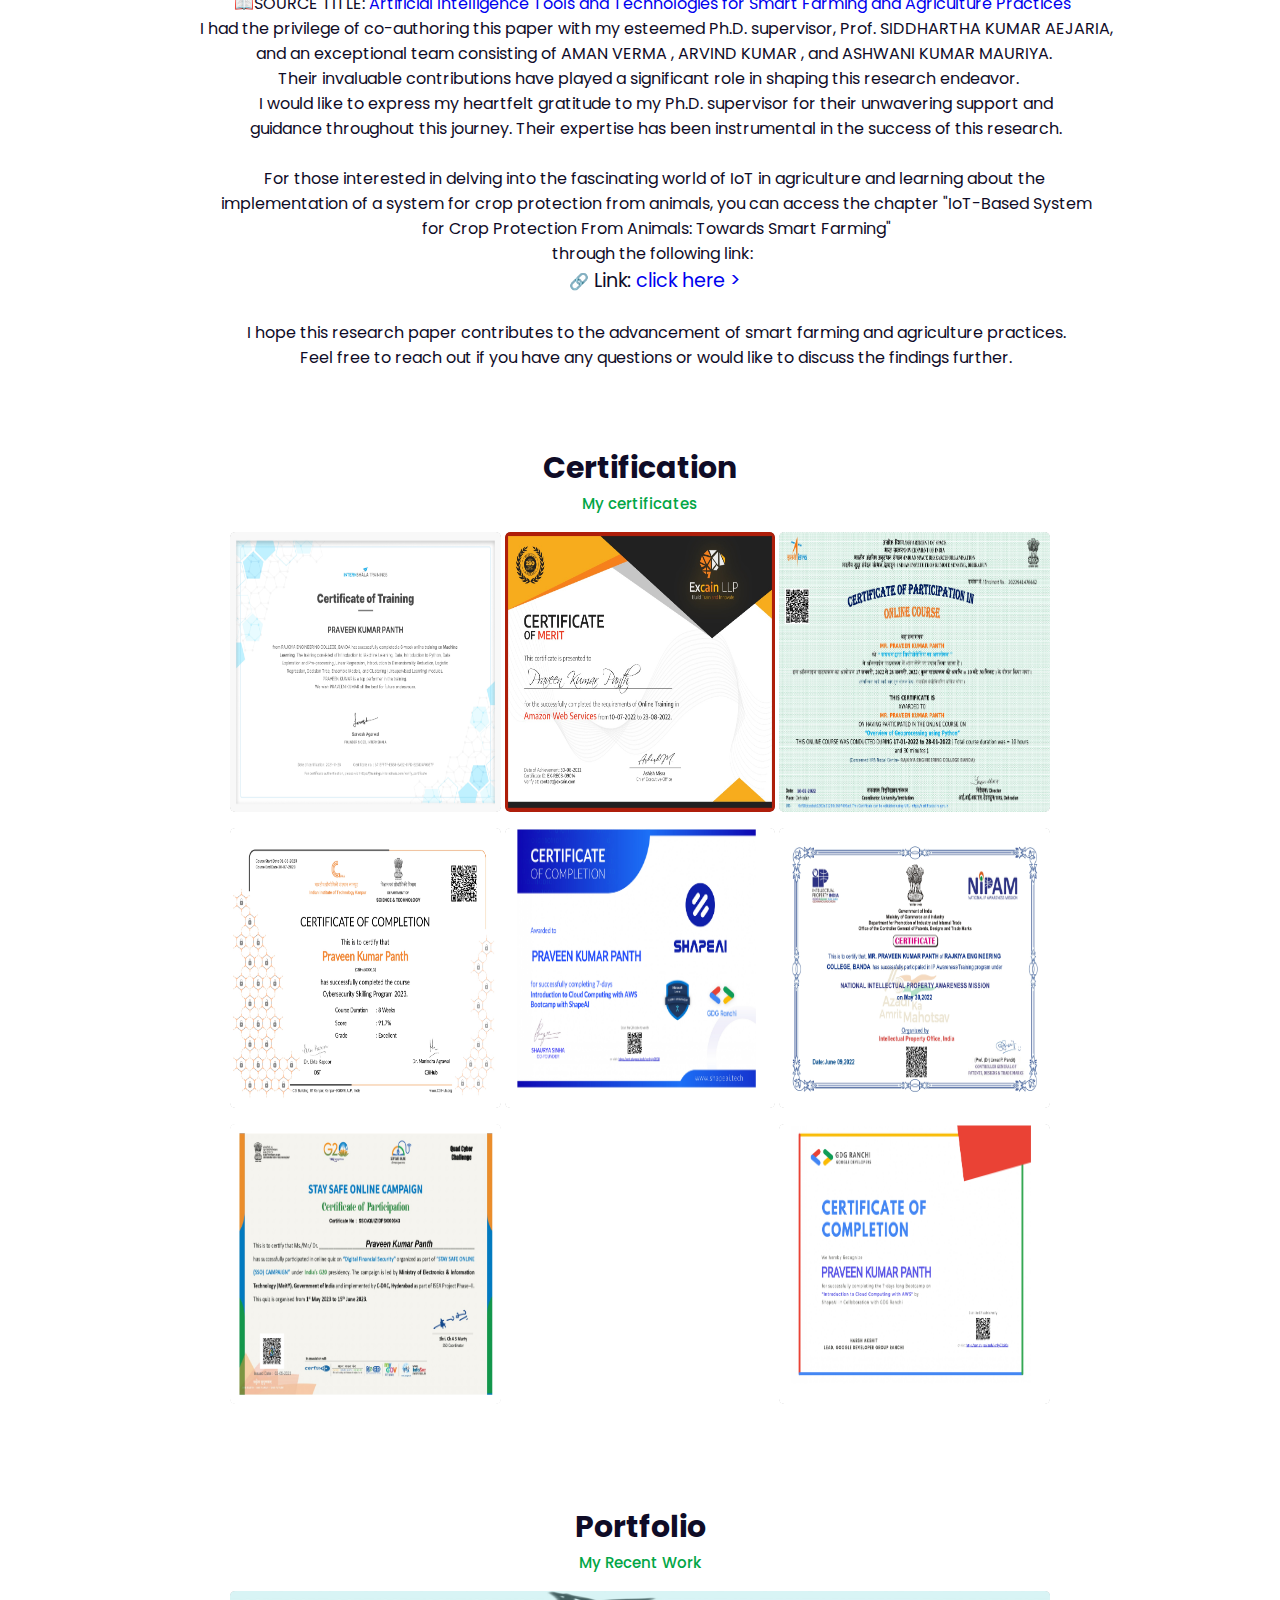
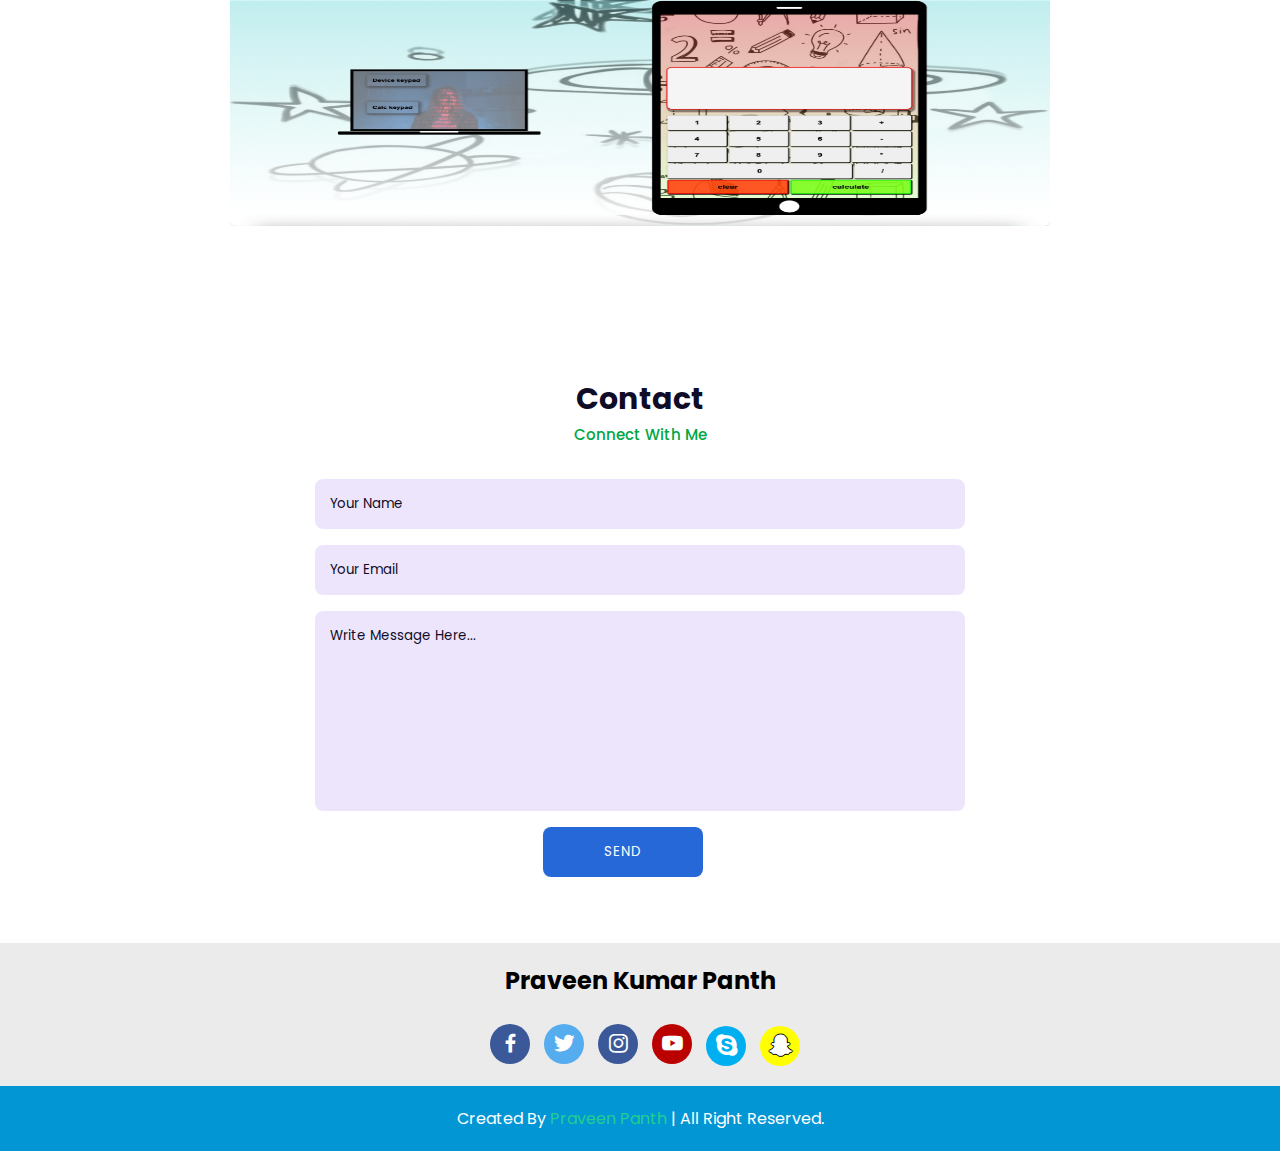
==== commit 2a74a6eb: "change some code" ====
--- a/index.html
+++ b/index.html
@@ -296,45 +296,7 @@
             <h2>Portfolio</h2>
             <span>My Recent Work</span>
         </div>
-        <!-------------------------------------------------------------------------------->
-        
-        <!-- <div class="portfolio-content">
-            <div class="portfolio-img">
-                <img src="netflix.jpg" alt="">
-                <div class="flip-info">
-                    <h4>Netflix</h4>
-                    <div class="techused">
-                        <span>Tech used</span>
-                        <p>React , Express , Node , Mongodb , Redux</p>
-                    </div>
-                    <div class="functionalities">
-                        <span>Features</span>
-                        <p>Login , Signup , Browse movies , Search movies , Stream movies</p>
-                    </div>
-                    <div class="livelink">
-                        <span>Live link</span>
-                        <a href="https://ayushkhadgi.github.io/Netflix-Frontend/" target="_blank">click here ></a>
-                    </div>
-                </div>
-            </div>
-            <div class="portfolio-img">
-                <img src="weather.jpg" alt="">
-                <div class="flip-info">
-                    <h4>Weather</h4>
-                    <div class="techused">
-                        <span>Tech used</span>
-                        <p>Reactjs , weatherAPI , autocompleteAPI , currentlocationI</p> -->
-                    <!-- </div>
-                    <div class="functionalities">
-                        <span>Features</span>
-                        <p>Weatherinfo , current location , Autocomplete</p>
-                    </div>
-                    <div class="livelink">
-                        <span>Live link</span>
-                        <a href="https://ayushkhadgi.github.io/WeatherApp/" target="_blank">click here ></a>
-                    </div>
-                </div>
-            </div> -->
+       
             <div class="portfolio-img">
                 <img src="calc.jpg" alt="">
                 <div class="flip-info">
@@ -354,168 +316,7 @@
                 </div>
             </div>
             <!------------------------------------------------------------------->
-            <!-- <div class="portfolio-img">
-                <img src="flight.jpg" alt="">
-                <div class="flip-info">
-                    <h4>Flight Widget</h4>
-                    <div class="techused">
-                        <span>Tech used</span>
-                        <p>Reactjs , HTML , CSS , OPENSKY API</p>
-                    </div>
-                    <div class="functionalities">
-                        <span>Features</span>
-                        <p>Animations , Html , Css , React , js</p>
-                    </div>
-                    <div class="livelink">
-                        <span>Live link</span>
-                        <a href="https://abhishekgarfield.github.io/Flight-widget/" target="_blank">click here ></a>
-                    </div>
-                </div>
-            </div>
-            <div class="portfolio-img">
-                <img src="chat.jpg" alt="">
-                <div class="flip-info">
-                    <h4>Chat app</h4>
-                    <div class="techused">
-                        <span>Tech used</span>
-                        <p>Reactjs , css3 , jsx , streamchat ,nodejs ,expressjs</p>
-                    </div>
-                    <div class="functionalities">
-                        <span>Features</span>
-                        <p>Sign up , Login , Chat in a gaming group</p>
-                    </div>
-                    <div class="livelink">
-                        <span>Live link</span>
-                        <a href="https://abhishekgarfield.github.io/Chatting-app/" target="_blank">click here ></a>
-                    </div>
-                </div>
-            </div>
-            <div class="portfolio-img">
-                <img src="employee.jpg" alt="">
-                <div class="flip-info">
-                    <h4>Employee portal</h4>
-                    <div class="techused">
-                        <span>Tech used</span>
-                        <p>React , Express , Node , Mongodb , Redux </p>
-                    </div>
-                    <div class="functionalities">
-                        <span>Features</span>
-                        <p>Crud , Add employee , Remove employee , Update employee</p>
-                    </div>
-                    <div class="livelink">
-                        <span>Live link</span>
-                        <a href="https://garfieldemployee.netlify.app/" target="_blank">click here ></a>
-                    </div>
-                </div>
-            </div>
-            <div class="portfolio-img">
-                <img src="h3logi.jpg" alt="">
-                <div class="flip-info">
-                    <h4>H3logisolutions</h4>
-                    <div class="techused">
-                        <span>Tech used</span>
-                        <p>React , Express , Node , Mongodb , Redux </p>
-                    </div>
-                    <div class="functionalities">
-                        <span>Features</span>
-                        <p>Animations , Check website services</p>
-                    </div>
-                    <div class="livelink">
-                        <span>Live link</span>
-                        <a href="https://h3solutions.netlify.app/" target="_blank">click here ></a>
-                    </div>
-                </div>
-            </div>
-            <div class="portfolio-img">
-                <img src="Zomato.jpg" alt="">
-                <div class="flip-info">
-                    <h4>Food order</h4>
-                    <div class="techused">
-                        <span>Tech used</span>
-                        <p>React , Express , Node , Mongodb , Redux </p>
-                    </div>
-                    <div class="functionalities">
-                        <span>Features</span>
-                        <p>Find restaurants , Cousines , order cousines</p>
-                    </div>
-                    <div class="livelink">
-                        <span>Live link</span>
-                        <a href="https://abhishekgarfield.github.io/zomato_html/" target="_blank">click here ></a>
-                    </div>
-                </div>
-            </div>
-            <div class="portfolio-img">
-                <img src="apple.jpg" alt="">
-                <div class="flip-info">
-                    <h4>Comercial website</h4>
-                    <div class="techused">
-                        <span>Tech used</span>
-                        <p>React , Express , Node , Mongodb , Redux </p>
-                    </div>
-                    <div class="functionalities">
-                        <span>Features</span>
-                        <p>Light/dark mode , Browse various products , Product info , Create basket</p>
-                    </div>
-                    <div class="livelink">
-                        <span>Live link</span>
-                        <a href="https://abhishekgarfield.github.io/apple-react/" target="_blank">click here ></a>
-                    </div>
-                </div>
-            </div>
-            <div class="portfolio-img mobile ">
-                <img src="tindernat.jpg" alt="">
-                <div class="flip-info">
-                    <h4>Tinder app</h4>
-                    <div class="techused">
-                        <span>Tech used</span>
-                        <p>ReactNative , Express , Node , Mongodb , Redux </p>
-                    </div>
-                    <div class="functionalities">
-                        <span>Features</span>
-                        <p>Login , Signup , Swipe over users , Chat if match , Logout</p>
-                    </div>
-                    <div class="livelink">
-                        <span>Repo link</span>
-                        <a href="https://github.com/abhishekgarfield/Tinder-app" target="_blank">click here ></a>
-                    </div>
-                </div>
-            </div>
-            <div class="portfolio-img mobile ">
-                <img src="DELIVEROO.jpg" alt="">
-                <div class="flip-info">
-                    <h4>Deliveroo</h4>
-                    <div class="techused">
-                        <span>Tech used</span>
-                        <p>ReactNative , Express , Node , Mongodb , Redux </p>
-                    </div>
-                    <div class="functionalities">
-                        <span>Features</span>
-                        <p>select Restaurant , Add items to cart , Rmove from cart , Create bill</p>
-                    </div>
-                    <div class="livelink">
-                        <span>Repo link</span>
-                        <a href="https://github.com/abhishekgarfield/Deliveroo" target="_blank">click here ></a>
-                    </div>
-                </div>
-            </div>
-            <div class="portfolio-img mobile">
-                <img src="UBER.jpg" alt="">
-                <div class="flip-info">
-                    <h4>Uber</h4>
-                    <div class="techused">
-                        <span>Tech used</span>
-                        <p>ReactNative , Express , Node , Mongodb , Redux , Autocomplete api , Routing api</p>
-                    </div>
-                    <div class="functionalities">
-                        <span>Features</span>
-                        <p>Search locations , Autocomplete , Routing , Calculate bill</p>
-                    </div>
-                    <div class="livelink">
-                        <span>Repo link</span>
-                        <a href="https://github.com/abhishekgarfield/Uber-app" target="_blank">click here ></a>
-                    </div>
-                </div>
-            </div> -->
+            
 
         </div>
     </section>
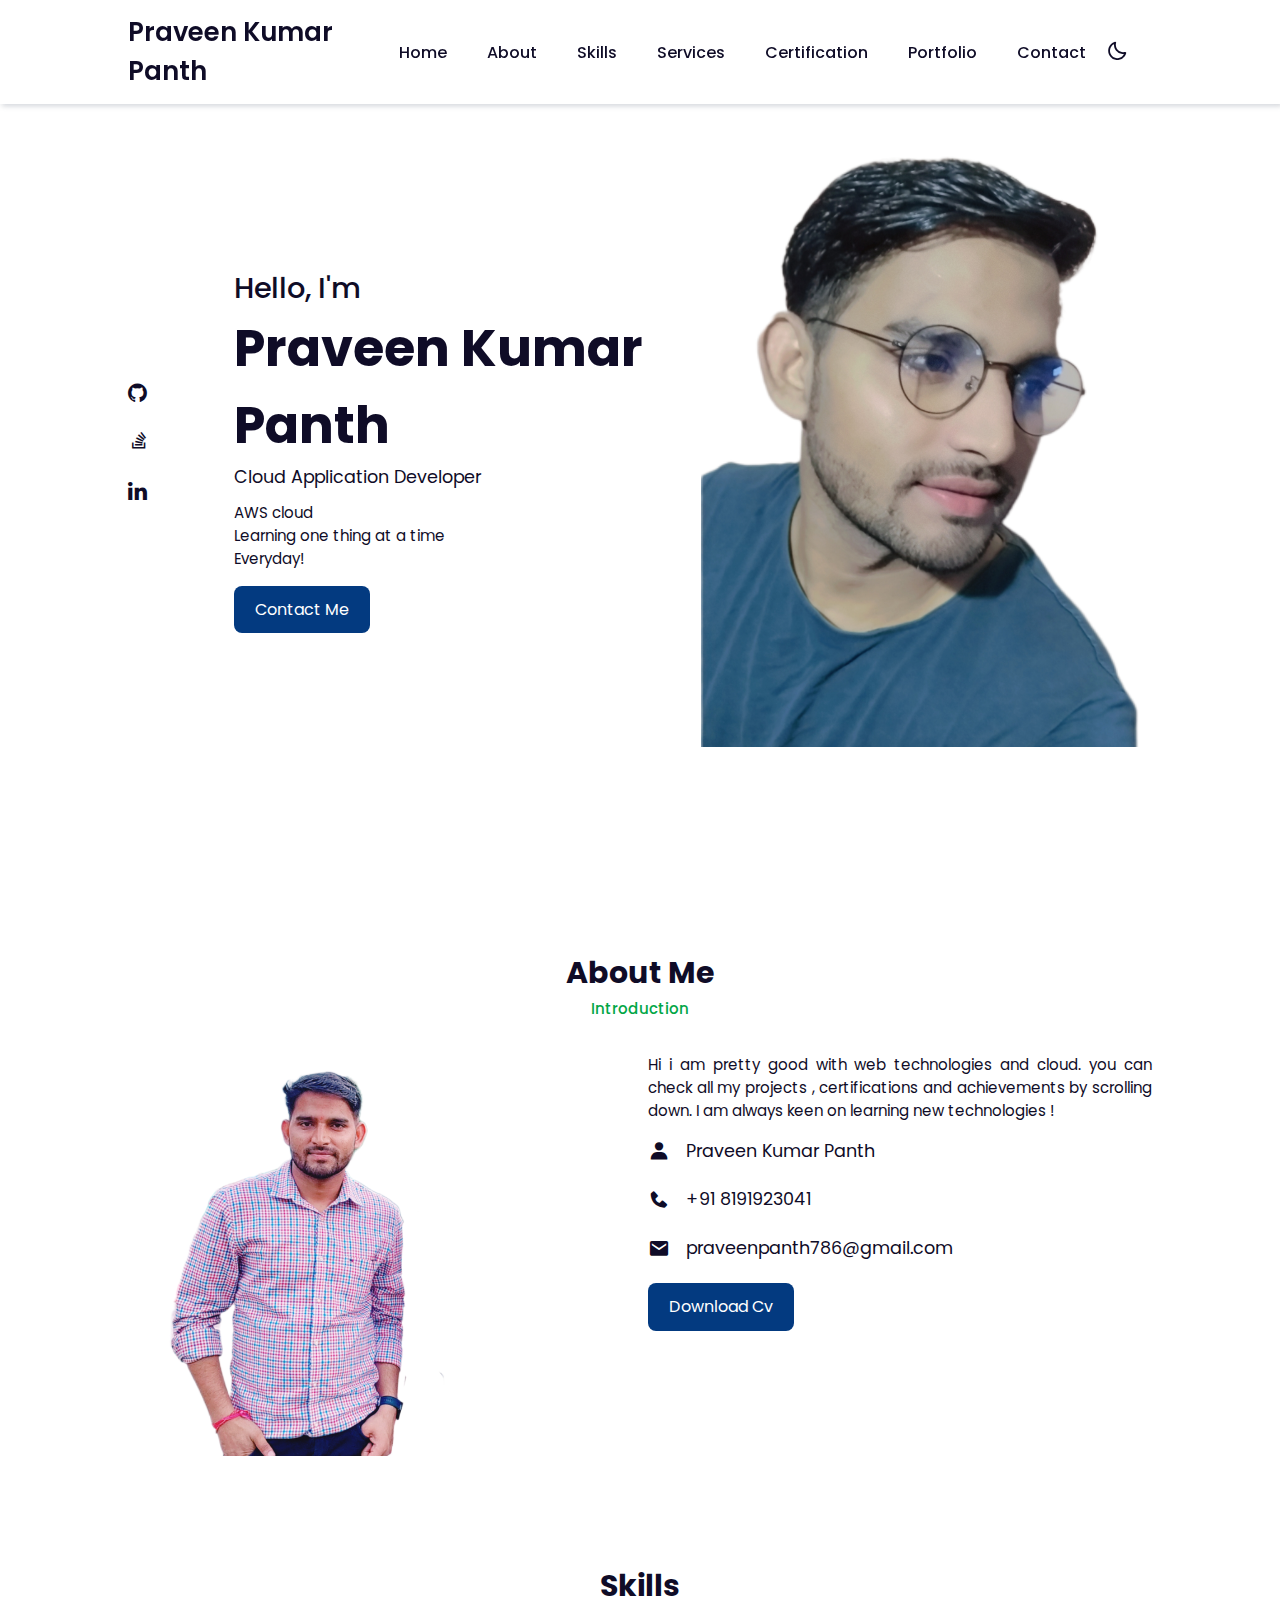
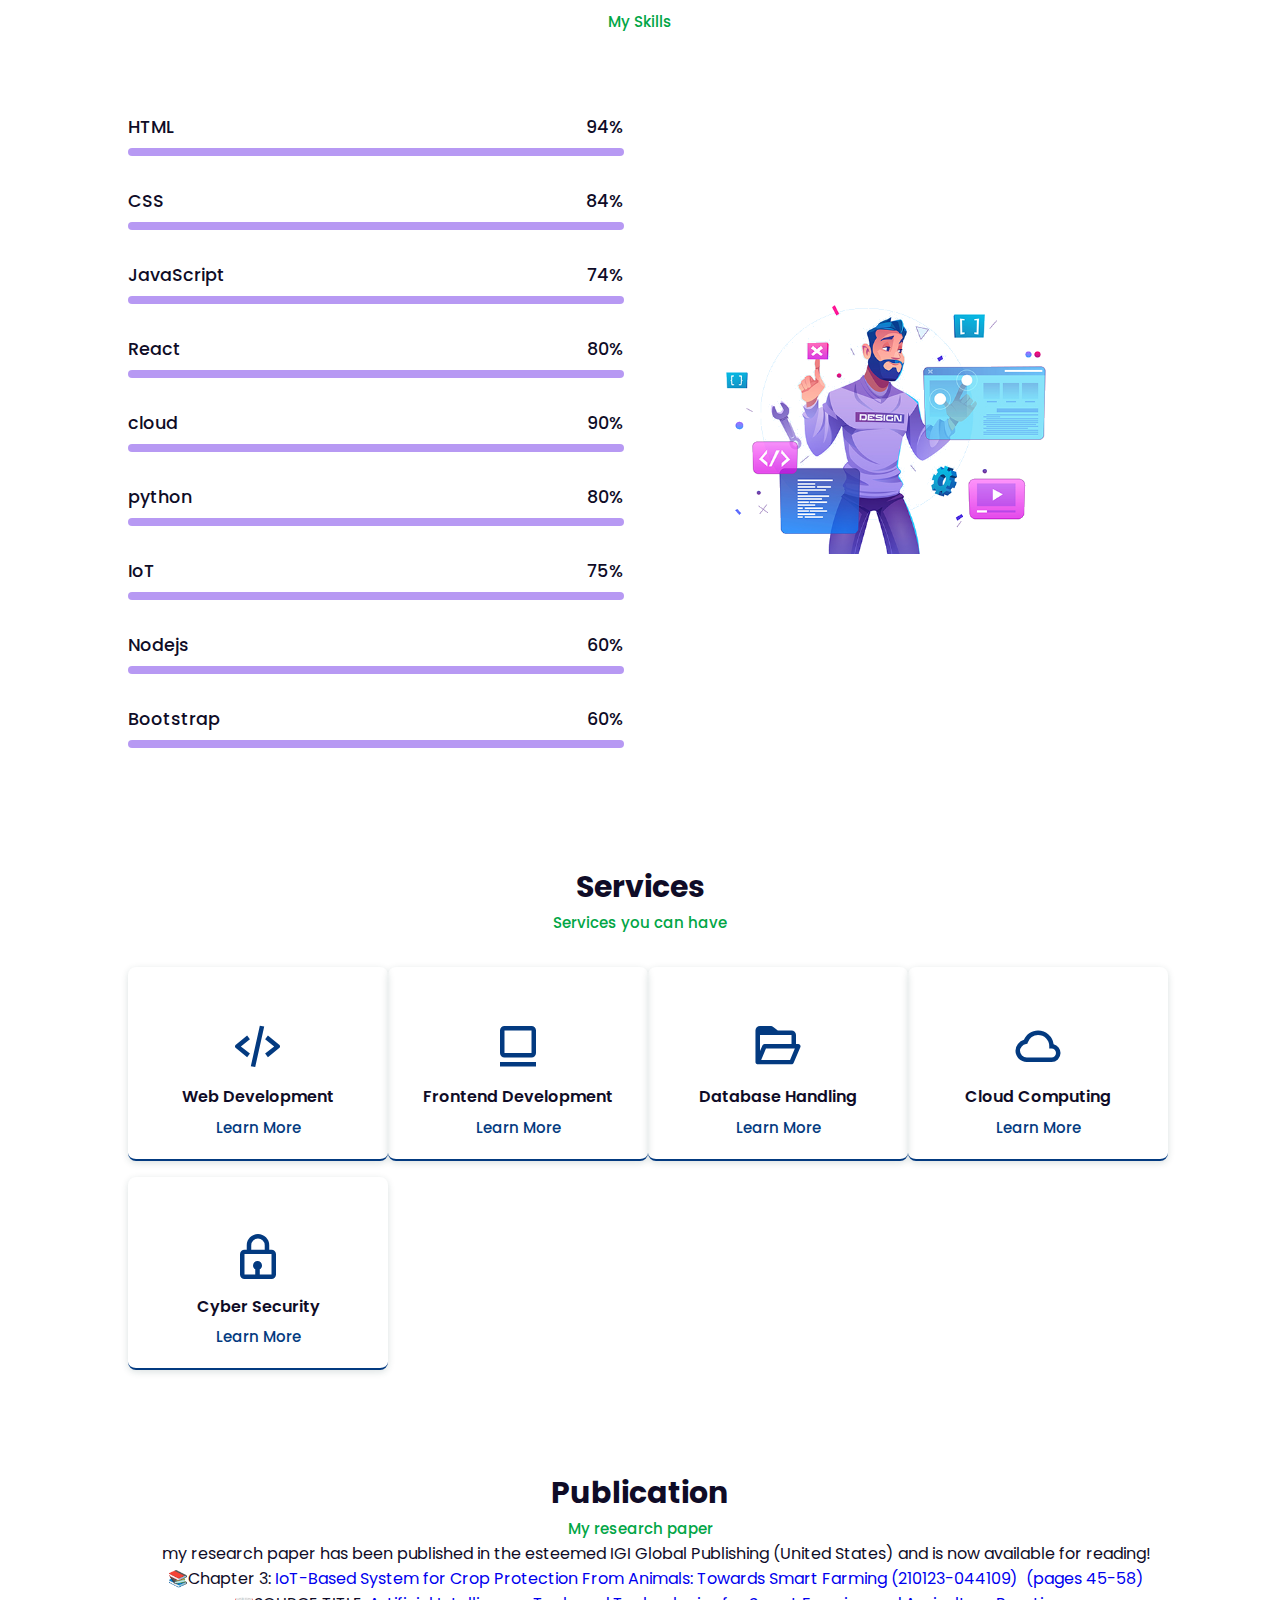
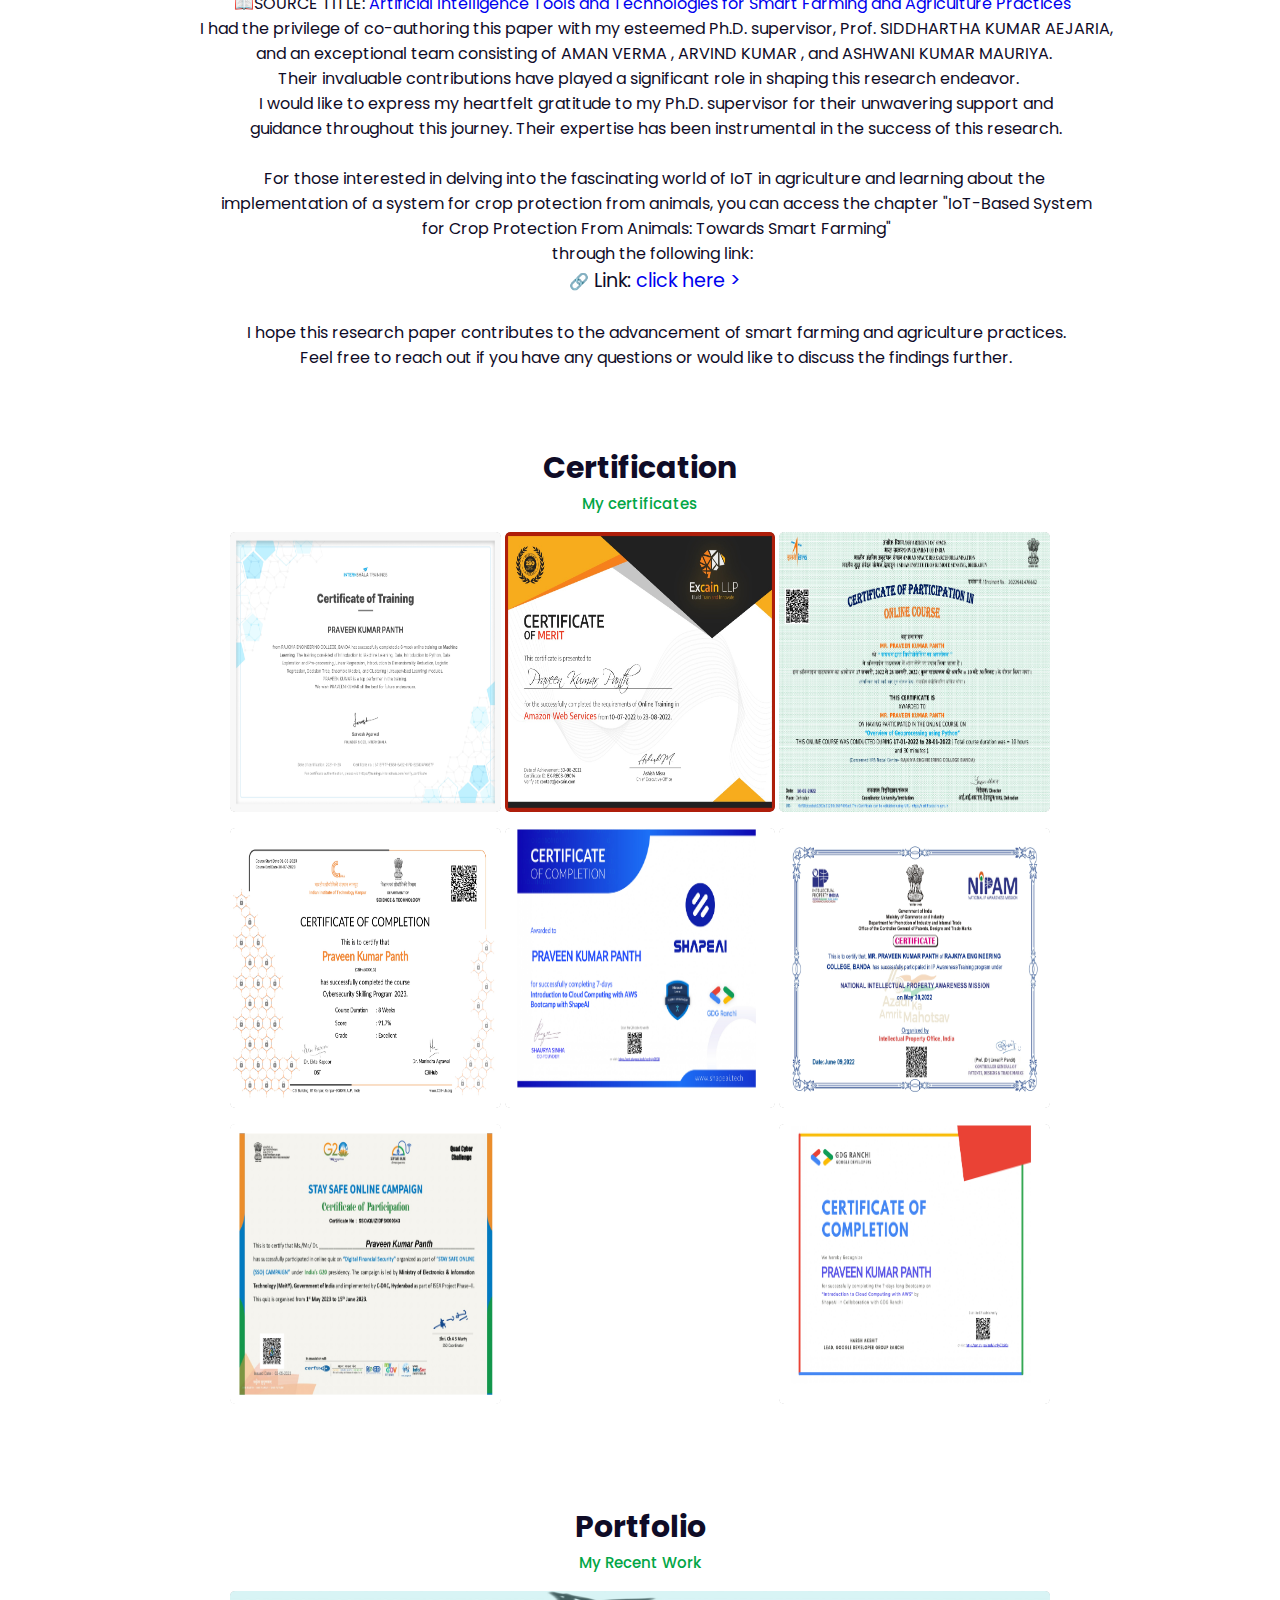
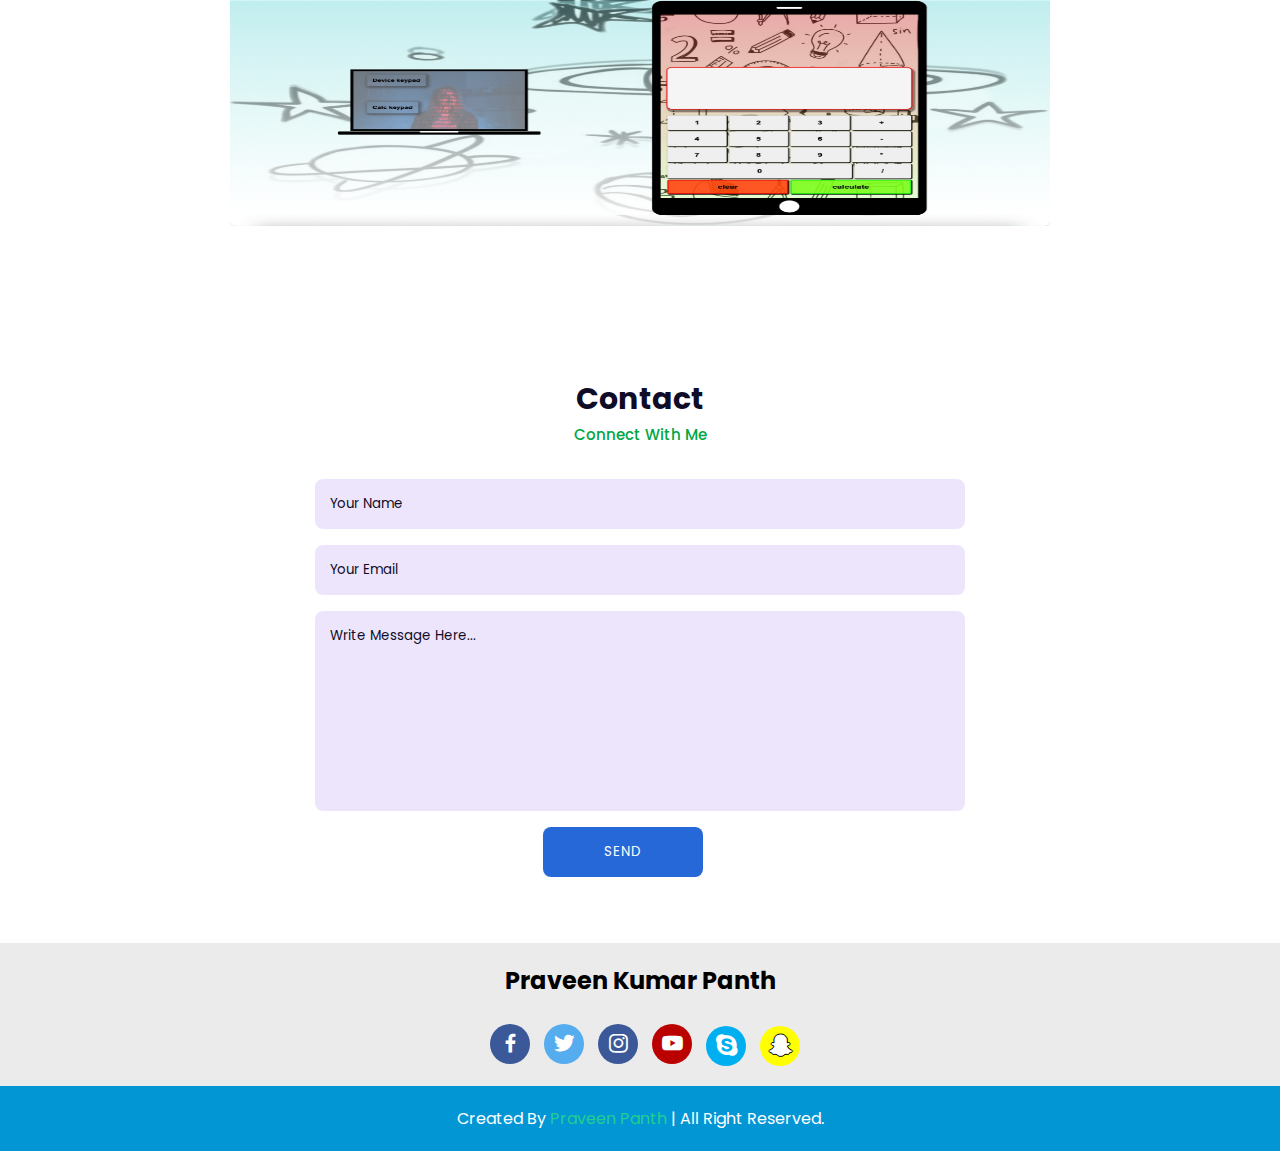
==== commit 8ae251f2: "change code" ====
--- a/index.html
+++ b/index.html
@@ -74,7 +74,7 @@
         <!-- About Content -->
         <div class="about-container">
             <div class="about-img">
-                <img src="dp.jpg" alt="">
+                <img src="Panthji.png" alt="">
             </div>
             <div class="about-text">
                 <p>Hi i am pretty good with web technologies and cloud.
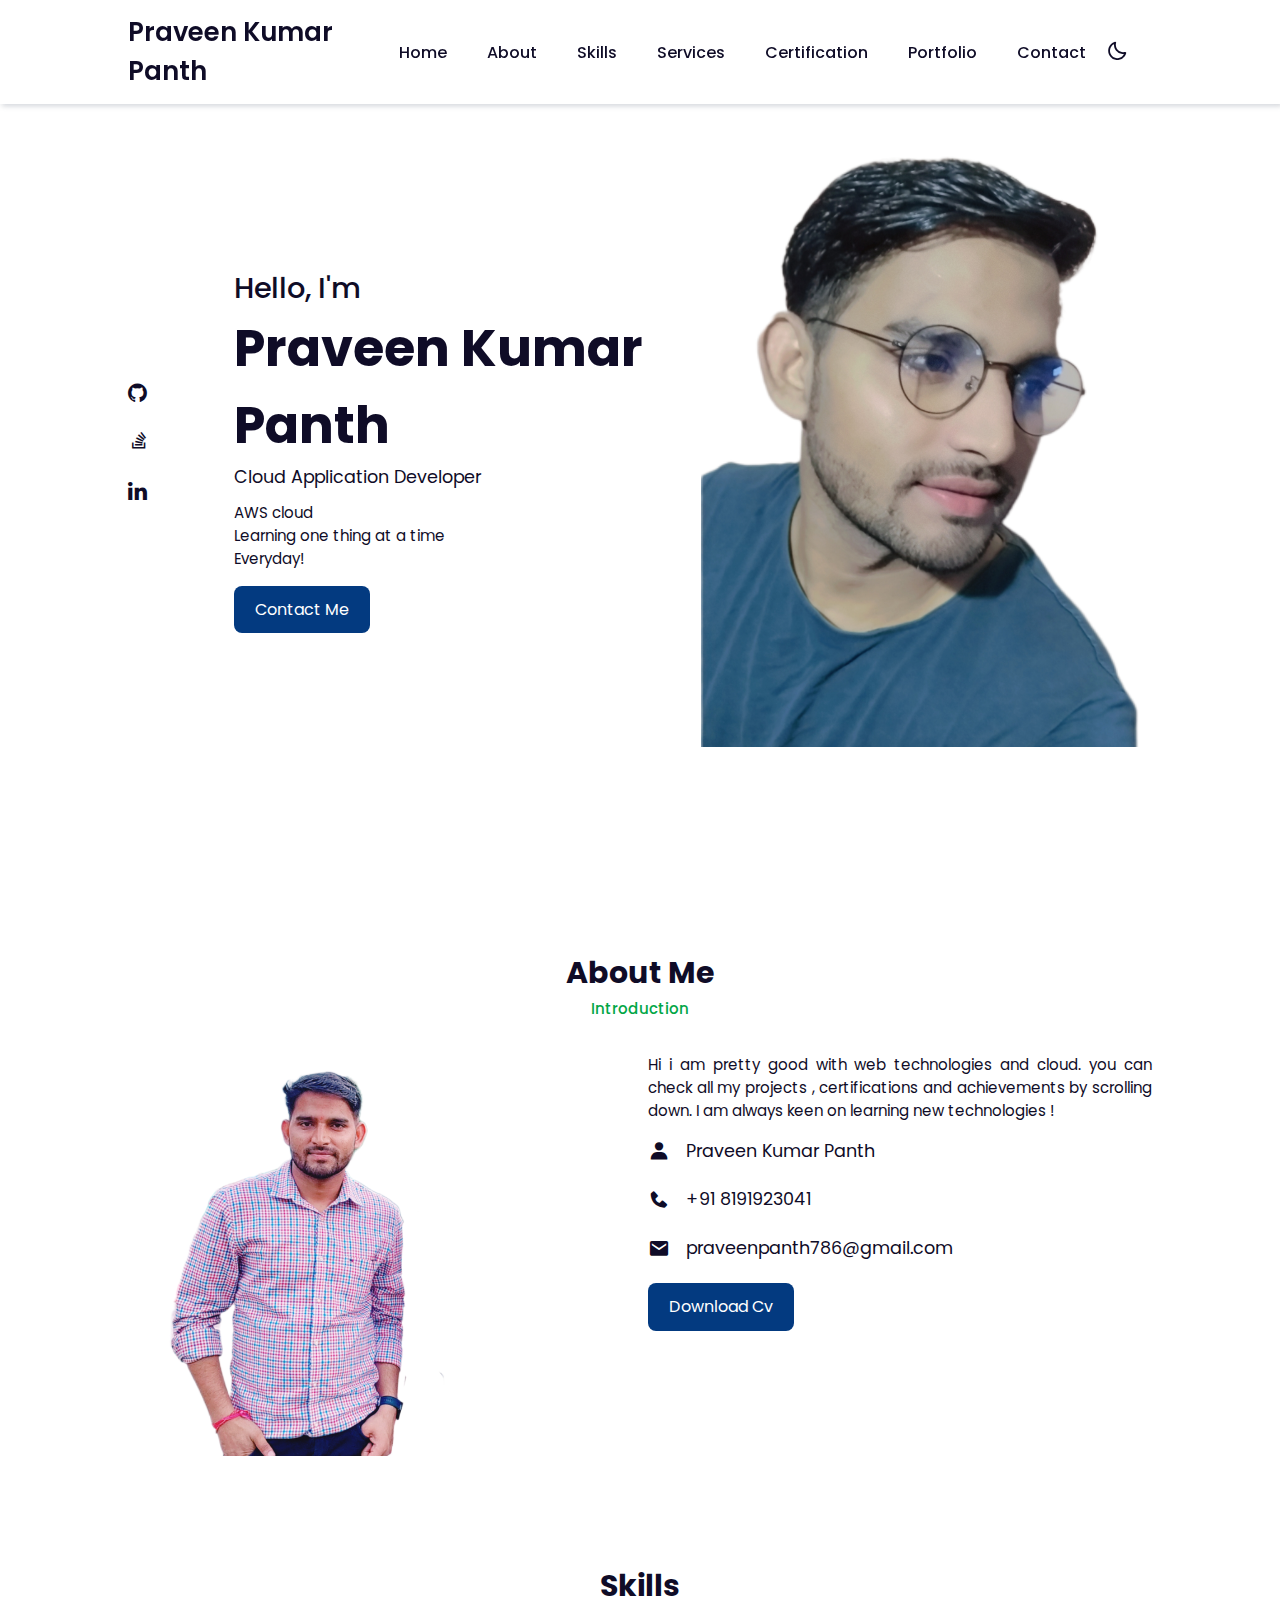
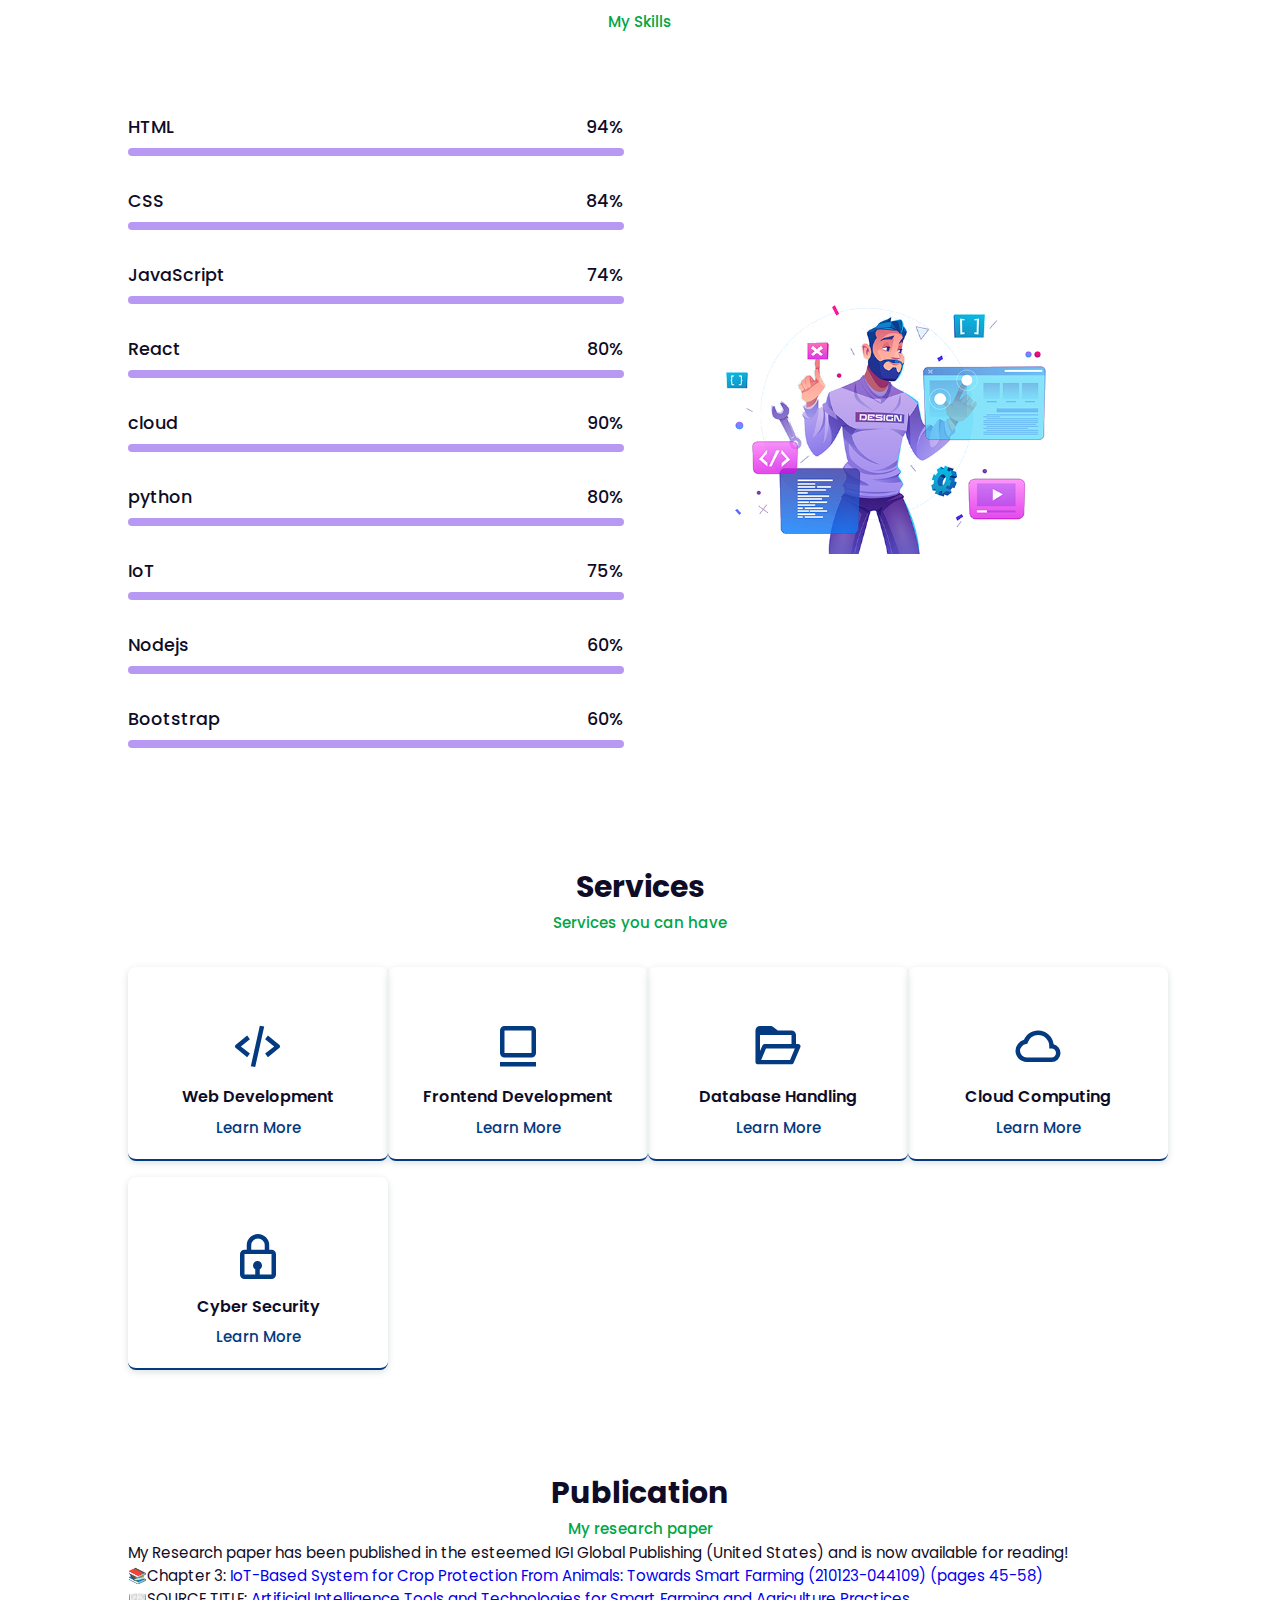
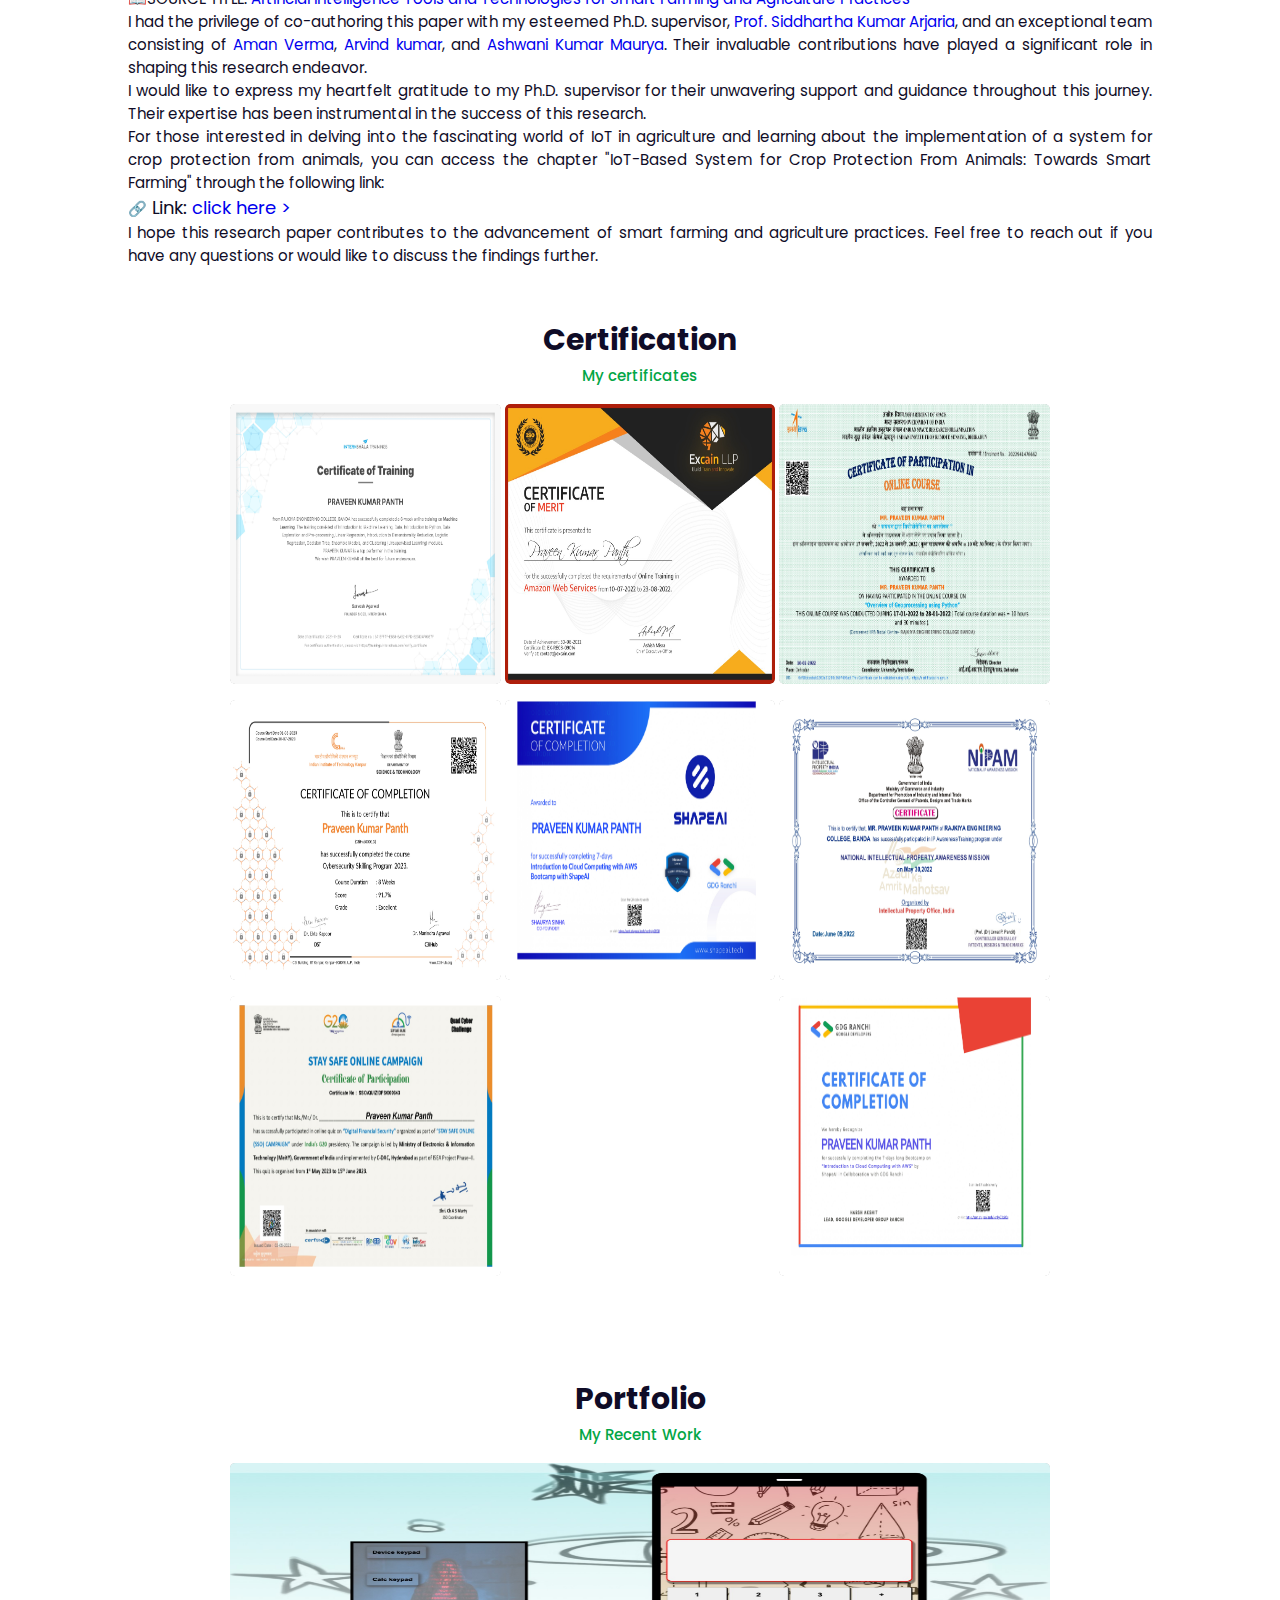
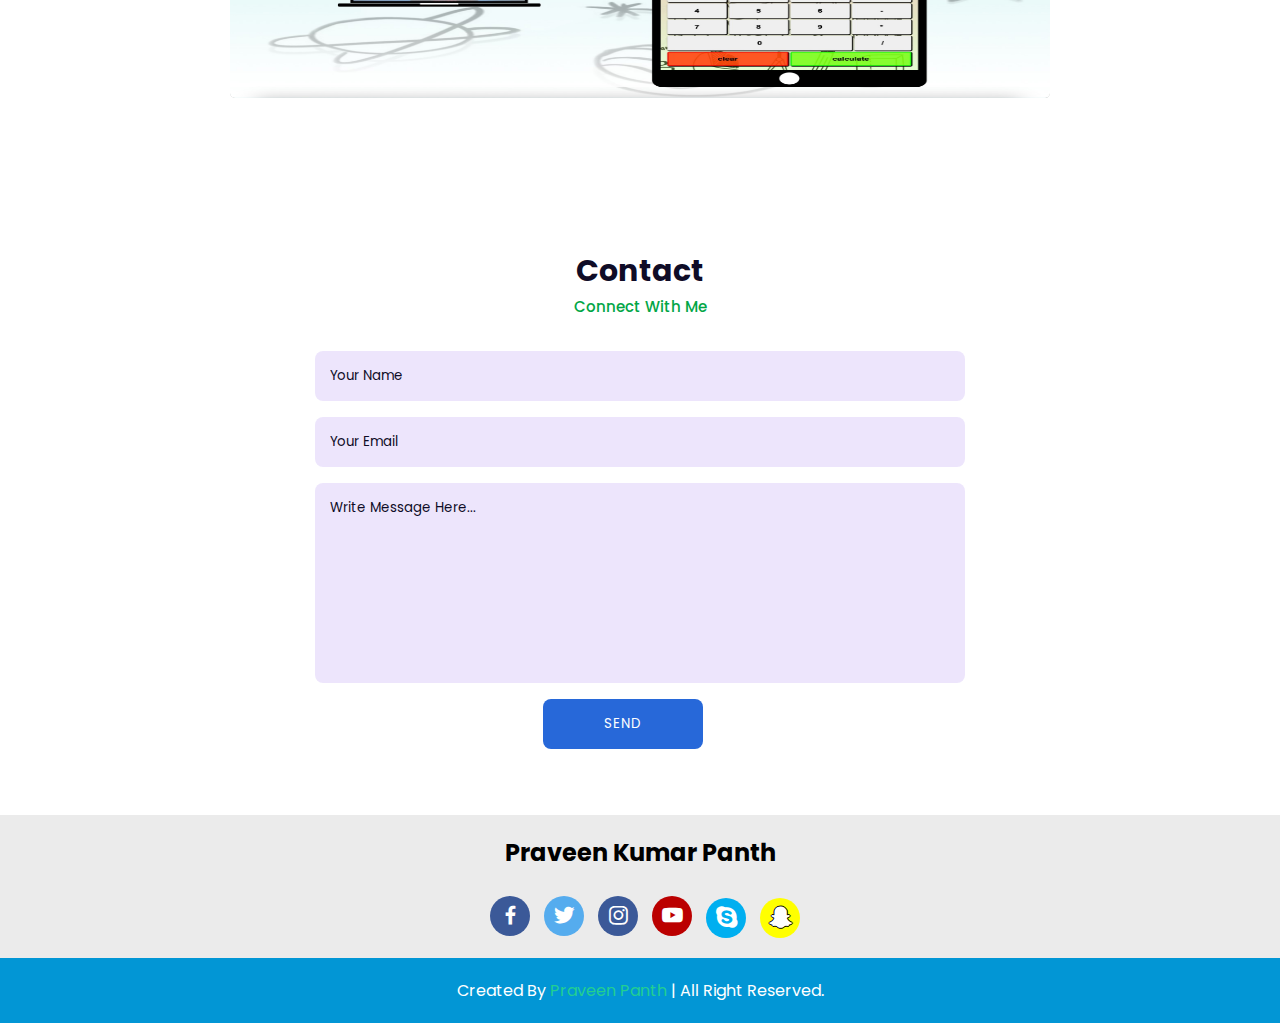
==== commit 6d1eca09: "again change some code" ====
--- a/index.html
+++ b/index.html
@@ -235,28 +235,17 @@
             <div class="project-img">
                 <img src="research.jpg" alt="">
             </div> -->
-
-        <div class="about-text">
-        <pre>&nbsp;&nbsp;&nbsp;&nbsp;&nbsp;&nbsp;&nbsp;&nbsp;my research paper has been published in the esteemed IGI Global Publishing (United States) and is now available for reading!
-        📚Chapter 3: <a href="https://www.igi-global.com/chapter/iot-based-system-for-crop-protection-from-animals/325568?camid=4v1/" target="_blank">IoT-Based System for Crop Protection From Animals: Towards Smart Farming (210123-044109)  (pages 45-58)</a>
-        📖<u>SOURCE TITLE:</u> <a href="https://www.igi-global.com/book/artificial-intelligence-tools-technologies-smart/313957/" target="_blank"><u>Artificial Intelligence Tools and Technologies for Smart Farming and Agriculture Practices</a>  
-        I had the privilege of co-authoring this paper with my esteemed Ph.D. supervisor, Prof. SIDDHARTHA KUMAR AEJARIA,
-        and an exceptional team consisting of AMAN VERMA , ARVIND KUMAR , and ASHWANI KUMAR MAURIYA. 
-        Their invaluable contributions have played a significant role in shaping this research endeavor.    
-        I would like to express my heartfelt gratitude to my Ph.D. supervisor for their unwavering support and
-        guidance throughout this journey. Their expertise has been instrumental in the success of this research.
-            
-        For those interested in delving into the fascinating world of IoT in agriculture and learning about the 
-        implementation of a system for crop protection from animals, you can access the chapter "IoT-Based System
-        for Crop Protection From Animals: Towards Smart Farming"
-        through the following link:  
-        🔗<big> Link: <a href="https://www.igi-global.com/chapter/iot-based-system-for-crop-protection-from-animals/325568?camid=4v1/" target="_blank">click here ></a></big> 
-       
-        I hope this research paper contributes to the advancement of smart farming and agriculture practices.
-        Feel free to reach out if you have any questions or would like to discuss the findings further.
-        </pre>
-        
-
+            <div class="about-text">
+                <p>My Research paper has been published in the esteemed IGI Global Publishing (United States) and is now available for reading!</p>
+                <p>📚Chapter 3: <a href="https://www.igi-global.com/chapter/iot-based-system-for-crop-protection-from-animals/325568?camid=4v1/" target="_blank">IoT-Based System for Crop Protection From Animals: Towards Smart Farming (210123-044109)  (pages 45-58)</a></p>
+                <p>📖<u>SOURCE TITLE:</u> <a href="https://www.igi-global.com/book/artificial-intelligence-tools-technologies-smart/313957/" target="_blank"><u>Artificial Intelligence Tools and Technologies for Smart Farming and Agriculture Practices</a></p>  
+                <p>I had the privilege of co-authoring this paper with my esteemed Ph.D. supervisor, <a href="https://www.linkedin.com/in/siddhartha-arjaria-705810217/" target="_blank" >Prof. Siddhartha Kumar Arjaria</a>, and an exceptional team consisting of <a href="https://www.linkedin.com/in/aman-verma-8340551b3/" target="_blank" >Aman Verma</a>, <a href="https://www.linkedin.com/in/arvind-kumar-992783220/" target="_blank" > Arvind kumar</a>, and  <a href="https://www.linkedin.com/in/ashwani-kumar-maurya-407062221/" target="_blank" >Ashwani Kumar Maurya</a>. Their invaluable contributions have played a significant role in shaping this research endeavor.</p>    
+                <p>I would like to express my heartfelt gratitude to my Ph.D. supervisor for their unwavering support and guidance throughout this journey. Their expertise has been instrumental in the success of this research.</p>
+                    
+                <p>For those interested in delving into the fascinating world of IoT in agriculture and learning about the implementation of a system for crop protection from animals, you can access the chapter "IoT-Based System for Crop Protection From Animals: Towards Smart Farming" through the following link: </p> 
+                <p>🔗<big> Link: <a href="https://www.igi-global.com/chapter/iot-based-system-for-crop-protection-from-animals/325568?camid=4v1/" target="_blank">click here ></a></big> </p>
+               
+                <p>I hope this research paper contributes to the advancement of smart farming and agriculture practices. Feel free to reach out if you have any questions or would like to discuss the findings further.</p>
 
     <!-- Portfolio -->
     <section class="certification" id="certification">
